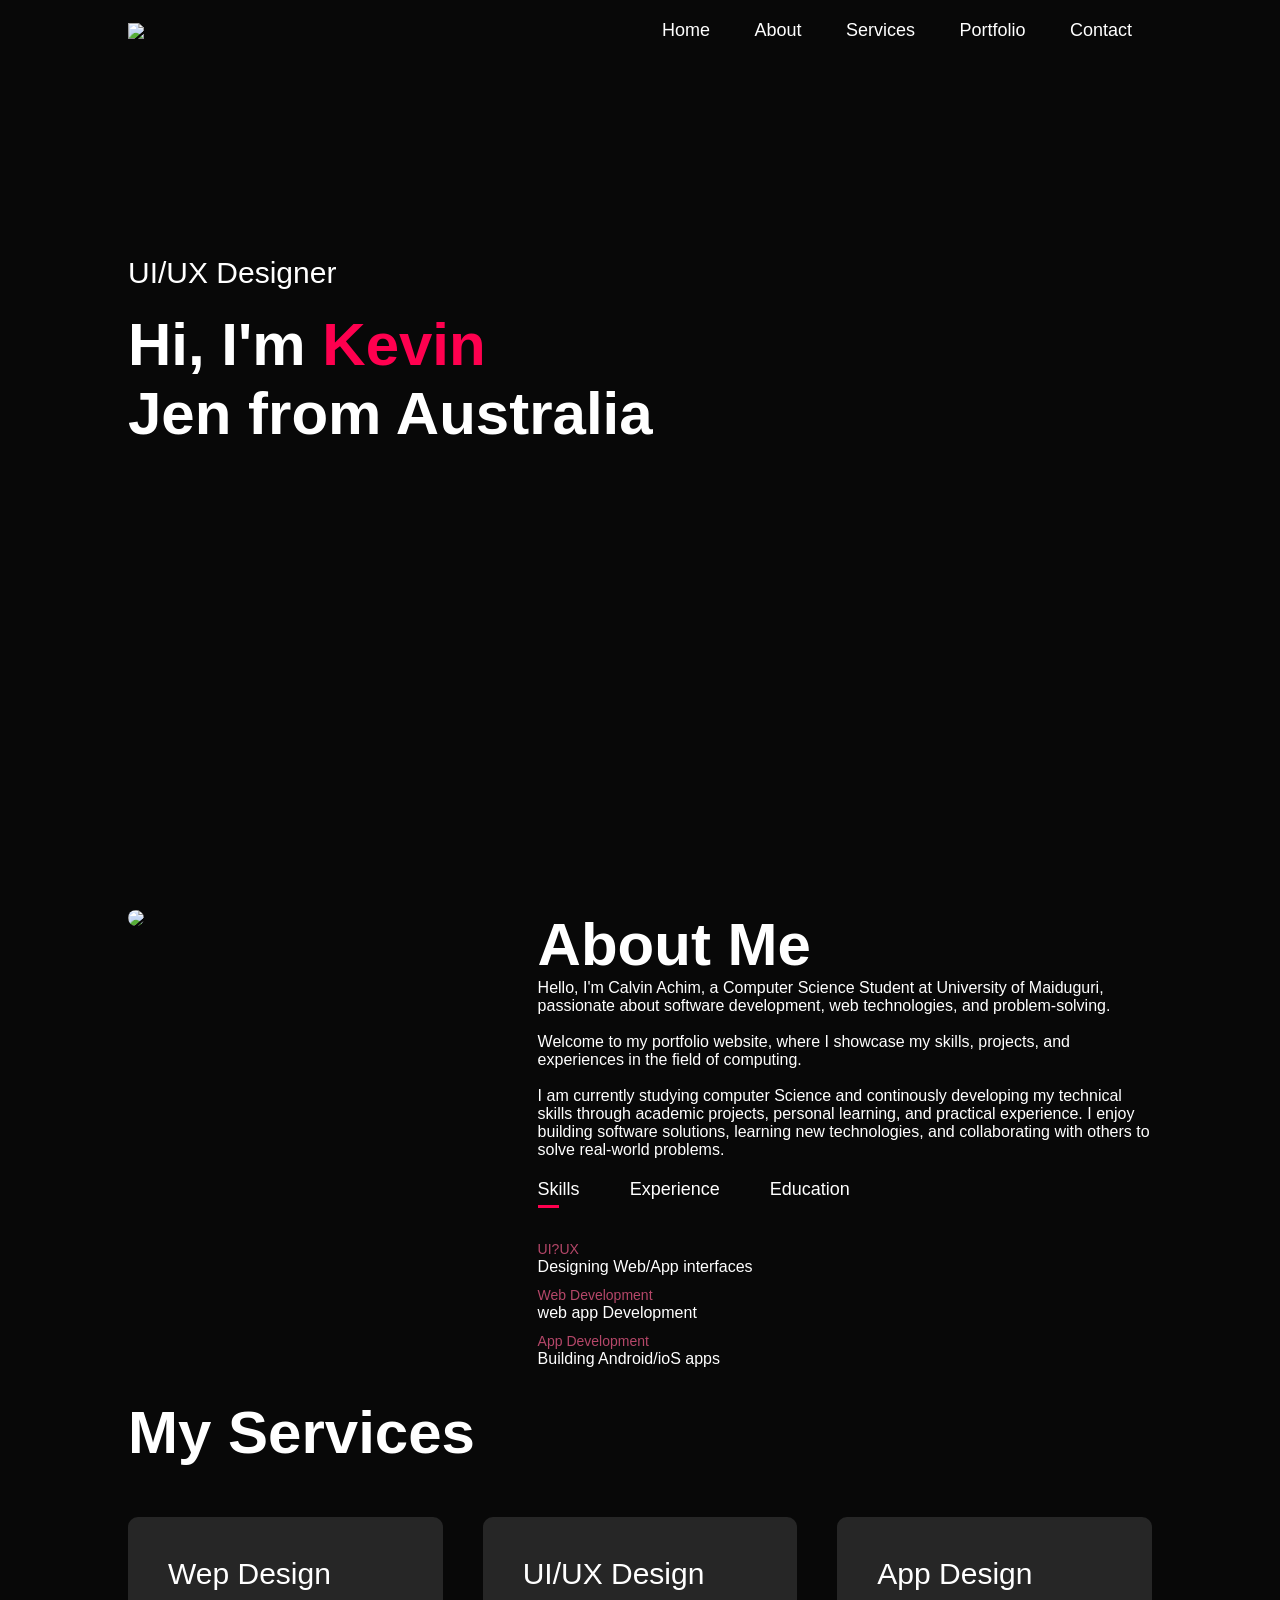
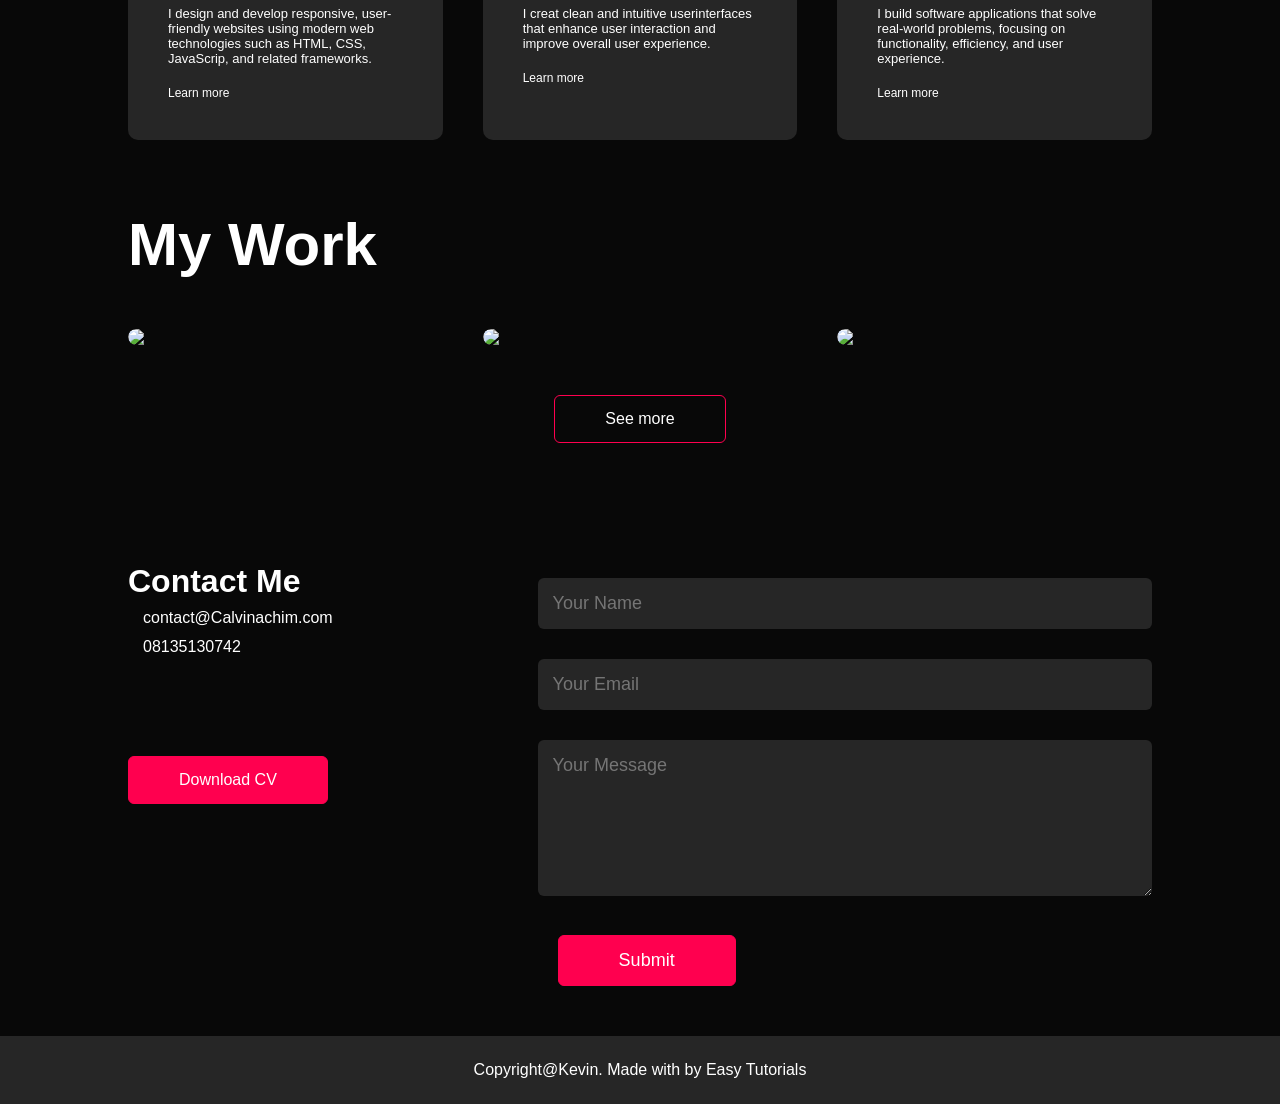
==== index.html @ 6ddb41e7 "added files" ====
<!DOCTYPE html>
<html lang="en">

<head>
    <meta charset="UTF-8">
    <meta name="viewport" content="width=device-width, initial-scale=1.0">
    <title>Personal portfolio Website - Easy Tutorials</title>
    <link rel="stylesheet" href="style.css">
    <script src="https://kit.fontawesome.com/3b13f17ee8.js" crossorigin="anonymous"></script>
</head>

<body>
    <div id="header">
        <div class="container">
            <nav>
                <img src="image/logo.png" class="logo">
                <ul id="sidemenu">
                    <li><a href="#header">Home</a></li>
                    <li><a href="#about">About</a></li>
                    <li><a href="#services">Services</a></li>
                    <li><a href="#portfolio">Portfolio</a></li>
                    <li><a href="#contact">Contact</a></li>
                    <i class="fa-solid fa-folder-xmark"></i>
                </ul>
                <i class="fas fa-bars" onclick="openmenu()"></i>
            </nav>
            <div class="header-text">
                <p>UI/UX Designer</p>
                <h1>Hi, I'm <span>Kevin</span><br>Jen from Australia</h1>
            </div>
        </div>

    </div>

    <!-- -------------about---------- -->
    <div class="about">
        <div class="container">
            <div class="row">
                <div class="about-col-1">
                    <img src="image/user.png">
                </div>
                <div class="about-col-2">
                    <h1 class="subtitle">About Me</h1>
                    <p>Hello, I'm Calvin Achim, a Computer Science Student at University of Maiduguri, passionate about software development, web technologies, and problem-solving. <br><br>Welcome to my portfolio website, where I showcase my skills, projects,
                        and experiences in the field of computing. <br><br> I am currently studying computer Science and continously developing my technical skills through academic projects, personal learning, and practical experience. I enjoy building
                        software solutions, learning new technologies, and collaborating with others to solve real-world problems.
                    </p>

                    <div class="tab-titles">
                        <p class="tab-links active-link" onclick="opentab('skills')">Skills</p>
                        <p class="tab-links" onclick="opentab('experience')">Experience</p>
                        <p class="tab-links" onclick="opentab('education')">Education</p>
                    </div>
                    <div class="tab-contents active-tab" id="skills">
                        <ul>
                            <li><span>UI?UX</span><br>Designing Web/App interfaces</li>
                            <li><span>Web Development</span><br>web app Development</li>
                            <li><span>App Development</span><br>Building Android/ioS apps</li>
                        </ul>
                    </div>

                    <div class="tab-contents" id="experience">
                        <ul>
                            <li><span>2021</span><br>UI/UX Design Training at ET Institute</li>
                            <li><span>2019</span><br>Team lead at starApp LLC.</li>
                            <li><span>2017</span><br>UI/UX Design Executive at coin Digital Ltd.</li>
                            <li><span>2016</span><br>Intenship at ekart eCommerce.</li>
                        </ul>
                    </div>

                    <div class="tab-contents" id="education">
                        <ul>
                            <li><span>2026</span><br>UI/UX Design Training at ET Institute</li>
                            <li><span>2026</span><br>MBA from MIT Bangalore.</li>
                            <li><span>2014</span><br>BBA from ISM Bangalore</li>
                        </ul>
                    </div>
                </div>

            </div>
        </div>
    </div>

    <!-- -------------services---------- -->
    <div id="services">
        <div class="container">
            <h1 class="subtitle">My Services</h1>
            <div class="services-list">
                <div>
                    <i class="fa-solid fa-code"></i>
                    <h2>Wep Design</h2>
                    <p>I design and develop responsive, user-friendly websites using modern web technologies such as HTML, CSS, JavaScrip, and related frameworks.</p>
                    <a href="#">Learn more</a>
                </div>
                <div>
                    <i class="fas fa-crop-alt"></i>
                    <h2>UI/UX Design</h2>
                    <p>I creat clean and intuitive userinterfaces that enhance user interaction and improve overall user experience.</p>
                    <a href="#">Learn more</a>
                </div>
                <div>
                    <i class="fa-brands fa-app-store"></i>
                    <h2>App Design</h2>
                    <p>I build software applications that solve real-world problems, focusing on functionality, efficiency, and user experience.</p>
                    <a href="#">Learn more</a>
                </div>
            </div>
        </div>
    </div>
    <!-- -------------porfolio---------- -->
    <div id="portfolio">
        <div class="container">
            <h1 class="subtitle">My Work</h1>
            <div class="work-list">
                <div class="work">
                    <img src="image/work-1.png">
                    <div class="layer">
                        <h3>Social Media App</h3>
                        <p>The app connect you to the talented people around the world. download it from play store.
                        </p>
                        <a href="#"><i class="fas fa-external-link-alt"></i></a>
                    </div>
                </div>
                <div class="work">
                    <img src="image/work-2.png">
                    <div class="layer">
                        <h3>Music App</h3>
                        <p>The app connect you to the talented people around the world. download it from play store.
                        </p>
                        <a href="#"><i class="fas fa-external-link-alt"></i></a>
                    </div>
                </div>
                <div class="work">
                    <img src="image/work-3.png">
                    <div class="layer">
                        <h3>Online shopping App</h3>
                        <p>The app connect you to the talented people around the world. download it from play store.
                        </p>
                        <a href="#"><i class="fas fa-external-link-alt"></i></a>
                    </div>
                </div>
            </div>
            <a href="#" class="btn">See more</a>
        </div>
    </div>
    <!-- ------------contact------------ -->
    <div id="contact">
        <div class="container">
            <div class="row">
                <div class="contact-left">
                    <h1 class="sub-title">Contact Me</h1>
                    <p><i class="fas fa-paper-plane"></i>contact@Calvinachim.com</p>
                    <p><i class="fas fa-phone-square-alt"></i>08135130742</p>
                    <div class="social-icons">
                        <a href="https://facebook.com/"><i class="fab fa-facebook"></i></a>
                        <a href=""><i class="fab fa-twitter-square"></i></a>
                        <a href=""><i class="fab fa-instagram"></i></a>
                        <a href=""><i class="fab fa-linkedin"></i></a>
                    </div>
                    <a href="image/my-cv.pdf" download class="btn btn2">Download CV</a>
                </div>
                <div class="contact-right">
                    <form>
                        <input type="text" name="Name" placeholder="Your Name" required>
                        <input type="email" name="Email" placeholder="Your Email" required>
                        <textarea name="Message" rows="6" placeholder="Your Message"></textarea>
                        <button type="submit" class="btn btn2">Submit</button>
                    </form>
                </div>
            </div>
        </div>
        <div class="copyright">
            <p>Copyright@Kevin. Made with <i class="fas fa-heart"></i> by Easy Tutorials</p>
        </div>
    </div>
    <script>
        var tablinks = document.getElementsByClassName("tab-links");
        var tabcontents = document.getElementsByClassName("tab-contents");

        function opentab(tabname) {
            for (tablink of tablinks) {
                tablink.classList.remove("active-link");
            }
            for (tabcontent of tabcontents) {
                tabcontent.classList.remove("active-tab");
            }
            event.currentTarget.classList.add("active-link");
            document.getElementById(tabname).classList.add("active-tab");
        }
    </script>

    <script>
        var sidemenu = document.getElementById("sidemenu");

        function openmenu() {
            sidemenu.style.right = "0";
        }

        function closemenu() {
            sidemenu.style.right = "-200px";
        }
    </script>

</body>

</html>
---- style.css ----
* {
    margin: 0;
    padding: 0;
    font-family: 'Poppins', sans-serif;
    box-sizing: border-box;
}

html {
    scroll-behavior: smooth;
}

body {
    background: #080808;
    color: #fff;
}

#header {
    width: 100%;
    height: 100vh;
    background-image: url(image/background11.png);
    background-size: cover;
    background-position: center;
}

.container {
    padding: 10px 10%;
}

nav {
    display: flex;
    align-items: center;
    justify-content: space-between;
    flex-wrap: wrap;
}

.logo {
    width: 140px;
}

nav ul li {
    display: inline-block;
    list-style: none;
    margin: 10px 20px;
}

nav ul li a {
    color: #fff;
    text-decoration: none;
    font-size: 18px;
    position: relative;
}

nav ul li a::after {
    content: '';
    width: 0%;
    height: 3px;
    background: #ff004f;
    position: absolute;
    left: 0;
    bottom: -6px;
    transition: 0.5s;
}

nav ul li a:hover::after {
    width: 100%;
}

.header-text {
    margin-top: 20%;
    font-size: 30px;
}

.header-text h1 {
    font-size: 60px;
    margin-top: 20px;
}

.header-text h1 span {
    color: #ff004f;
}


/* --------------about----------------- */

#about {
    padding: 80% 0;
    color: #ababab;
}

.row {
    display: flex;
    justify-content: space-between;
    flex-wrap: wrap;
}

.about-col-1 {
    flex-basis: 35%;
}

.about-col-1 img {
    width: 100%;
    border-radius: 15px;
}

.about-col-2 {
    flex-basis: 60%;
}

.subtitle {
    font-size: 60px;
    font-weight: 600;
    color: #fff;
}

.tab-titles {
    display: flex;
    margin: 20px 0 40px;
}

.tab-links {
    margin-right: 50px;
    font-size: 18px;
    font-weight: 500;
    cursor: pointer;
    position: relative;
}

.tab-links::after {
    content: '';
    width: 0;
    height: 3px;
    background: #ff004f;
    position: absolute;
    left: 0;
    bottom: -8px;
    transition: 0.5s;
}

.tab-links.active-link::after {
    width: 50%;
}

.tab-contents ul li {
    list-style: none;
    margin: 10px 0;
}

.tab-contents ul li span {
    color: #b54769;
    font-size: 14px;
}

.tab-contents {
    display: none;
}

.tab-contents.active-tab {
    display: block;
}


/* -----------------services---------------- */

#services {
    padding: 30ppx 0;
}

.services-list {
    display: grid;
    grid-template-columns: repeat(auto-fit, minmax(250px, 1fr));
    grid-gap: 40px;
    margin-top: 50px;
}

.services-list div {
    background: #262626;
    padding: 40px;
    font-size: 13px;
    font-weight: 300;
    border-radius: 10px;
    transition: background 0.5s, transform 0.5s;
}

.services-list div i {
    font-size: 50px;
    margin-bottom: 30px;
}

.services-list div h2 {
    font-size: 30px;
    font-weight: 500;
    margin-bottom: 15px;
}

.services-list div a {
    text-decoration: none;
    color: #fff;
    font-size: 12px;
    margin-top: 20px;
    display: inline-block;
}

.services-list div:hover {
    background: #ff004f;
    transform: translateY(-10px);
}


/* ---------------portfolio------------- */

#portfolio {
    padding: 50px 0;
}

.work-list {
    display: grid;
    grid-template-columns: repeat(auto-fit, minmax(250px, 1fr));
    grid-gap: 40px;
    margin-top: 50px;
}

.work {
    border-radius: 10px;
    position: relative;
    overflow: hidden;
}

.work img {
    width: 100%;
    border-radius: 10px;
    display: block;
    transition: transform 0.5s;
}

.layer {
    width: 100%;
    height: 0%;
    background: linear-gradient(rgba(0, 0, 0, 0.6), #ff004f);
    border-radius: 10px;
    position: absolute;
    left: 0;
    bottom: 0;
    overflow: hidden;
    display: flex;
    align-items: center;
    justify-content: center;
    flex-direction: column;
    padding: 0 40px;
    text-align: center;
    font-size: 14px;
    transition: height 0.5s;
}

.layer h3 {
    font-weight: 500;
    margin-bottom: 20px;
}

.layer a {
    margin-top: 20px;
    color: #ff004f;
    text-decoration: none;
    font-size: 18px;
    line-height: 60px;
    background: #fff;
    width: 60px;
    height: 60px;
    border-radius: 50%;
    text-align: center;
}

.work:hover img {
    transform: scale(1.1);
}

.work:hover .layer {
    height: 100%;
}

.btn {
    display: block;
    margin: 50px auto;
    width: fit-content;
    border: 1px solid #ff004f;
    padding: 14px 50px;
    border-radius: 6px;
    text-decoration: none;
    color: #fff;
    transition: backgroung 0.5s;
}

.btn:hover {
    background: #ff004f;
}


/* ----------------contact----------------- */

.contact-left {
    flex-basis: 35%;
}

.contact-right {
    flex-basis: 60%;
}

.contact-left p i {
    color: #ff004f;
    margin-right: 15px;
    font-size: 25px;
}

.social-icons {
    margin-top: 30px;
}

.social-icons a {
    text-decoration: none;
    font-size: 30px;
    margin-right: 15px;
    color: #ababab;
    display: inline-block;
    transition: transform 0.5s;
}

.social-icons a:hover {
    color: #ff004f;
    transform: translateY(-5px);
}

.btn.btn2 {
    display: inline-block;
    background: #ff004f;
}

.contact-right form {
    width: 100%;
}

form input,
form textarea {
    width: 100%;
    border: 0;
    outline: none;
    background: #262626;
    padding: 15px;
    margin: 15px 0;
    color: #fff;
    font-size: 18px;
    border-radius: 6px;
}

form .btn2 {
    padding: 14px 60px;
    font-size: 18px;
    margin: 20px;
    cursor: pointer;
}

.copyright {
    width: 100%;
    text-align: center;
    padding: 25px 0;
    background: #262626;
    font-weight: 300;
    margin-top: 20px;
}

.copyright i {
    color: #ff004f;
}


/* ------------------css for small screens------------------ */

nav .fas {
    display: none;
}

@media only screen and (max-width: 600px) {
    #headerr {
        background-image: url(image/phone-background.png);
    }
    .header-text {
        margin-top: 100;
        font-size: 16px;
    }
    .header-text h1 {
        font-size: 30px;
    }
    nav .fas {
        display: block;
        font-size: 25px;
    }
    nav ul {
        background: #ff004f;
        position: fixed;
        top: 0;
        right: 0px;
        width: 200px;
        height: 100vh;
        padding-top: 50px;
        z-index: 2;
        transition: right 0.5s;
    }
    nav ul li {
        display: block;
        margin: 20px;
    }
    nav ul .fas {
        position: absolute;
        top: 25px;
        left: 25px;
        cursor: pointer;
    }
    .sub-title {
        font-size: 40px;
    }
    .about-col-1,
    .about-col-2 {
        flex-basis: 100%;
    }
    .about-col-1 {
        margin-bottom: 30px;
    }
    .about-col-2 {
        font-size: 14px;
    }
    .tab-links {
        font-size: 16px;
        margin-right: 20px;
    }
    .contact-left,
    .contact-right {
        flex-basis: 100%;
    }
    .copyright {
        font-size: 14px;
    }
}
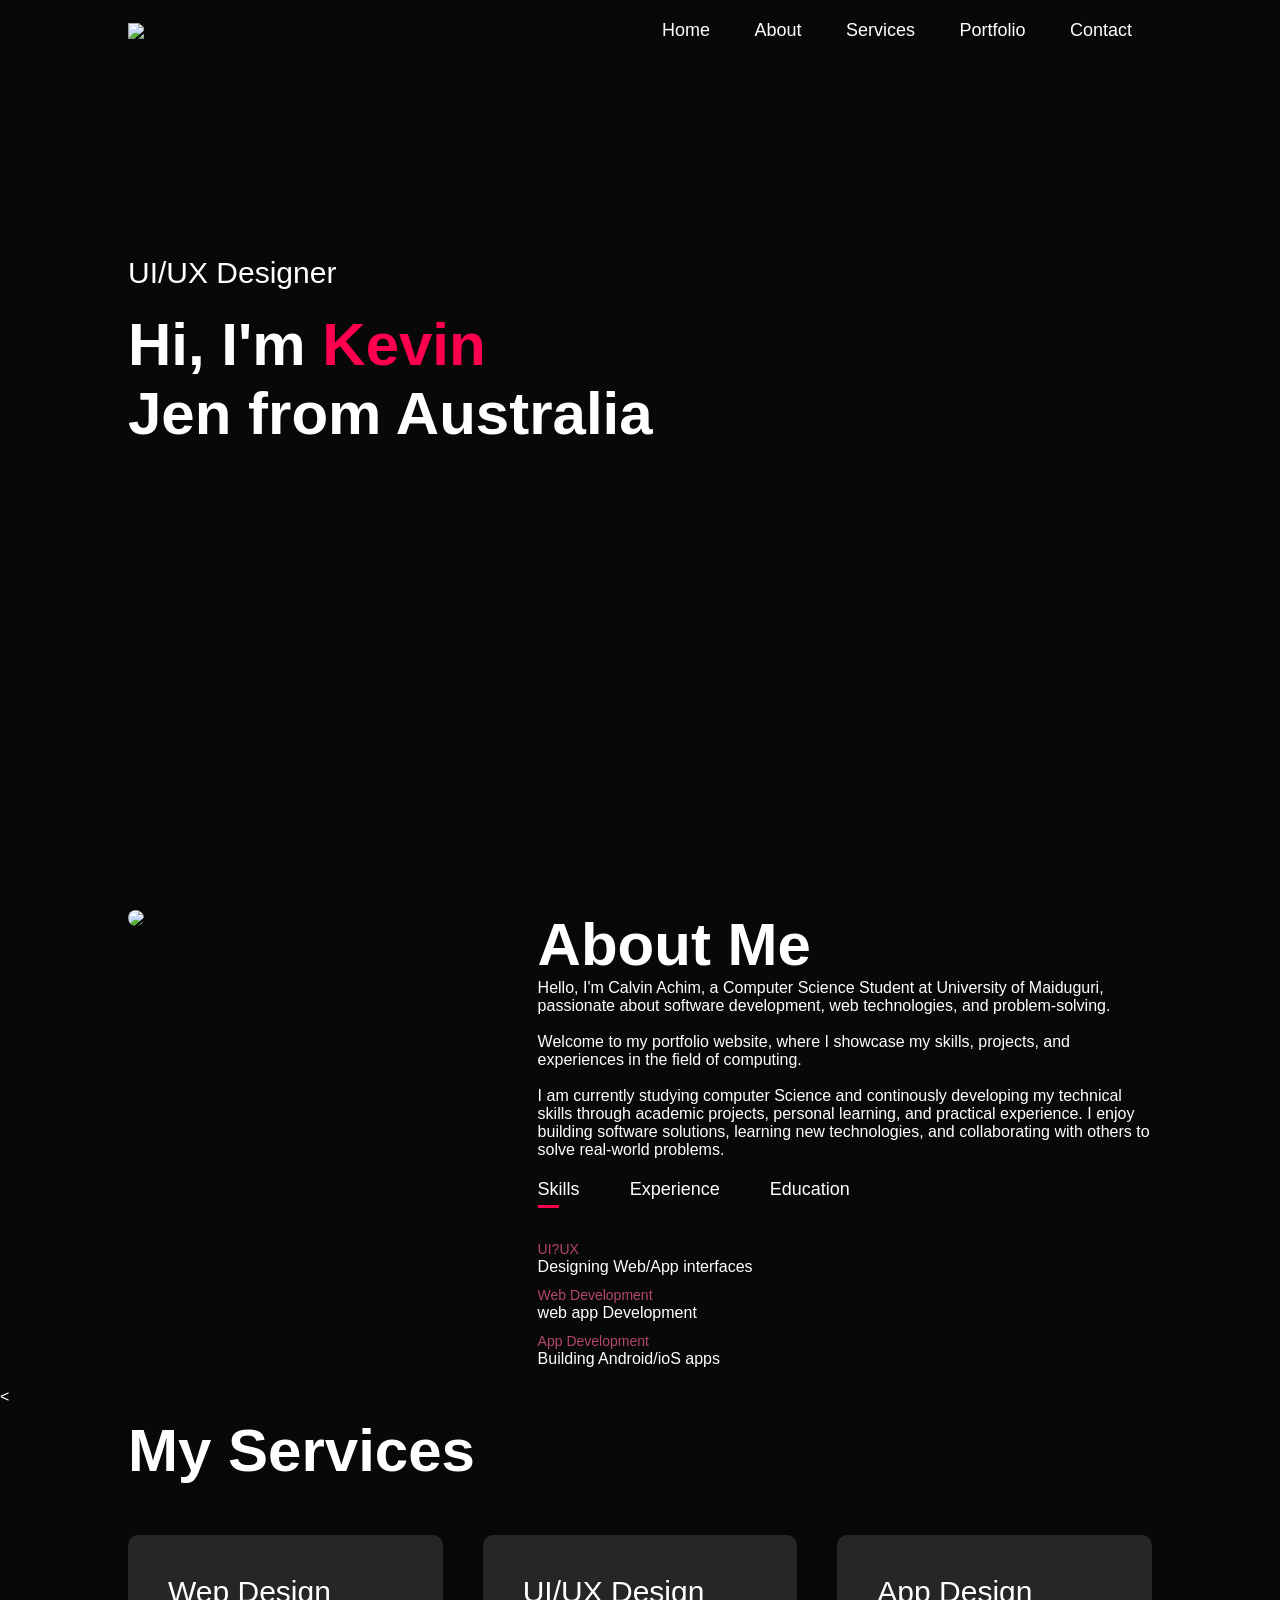
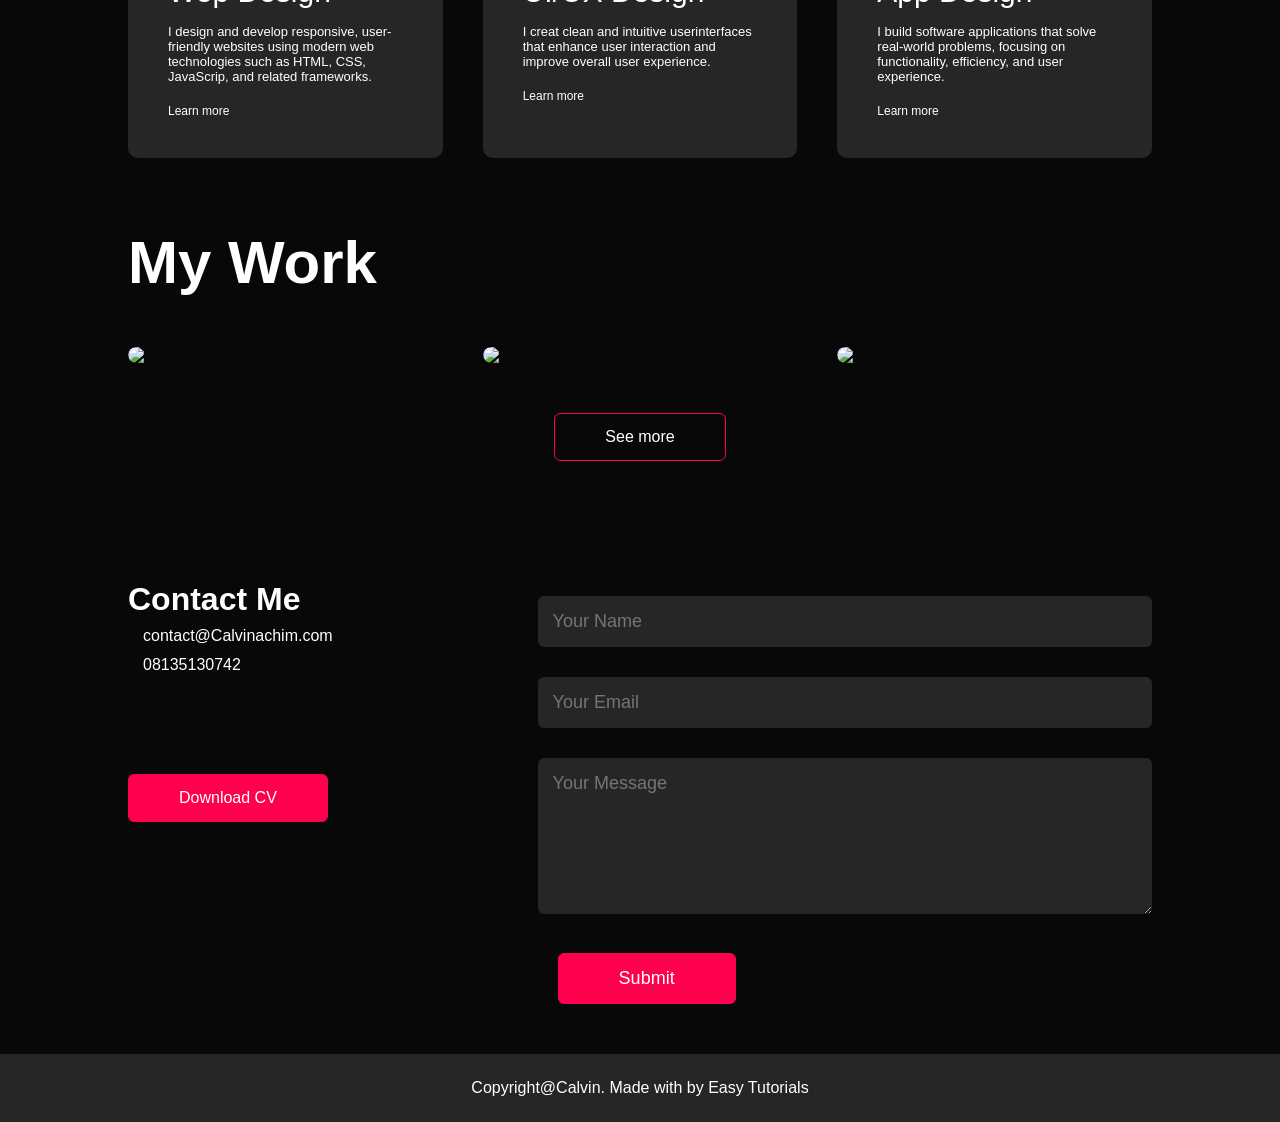
==== commit f71188fa: "added files" ====
--- a/index.html
+++ b/index.html
@@ -4,7 +4,9 @@
 <head>
     <meta charset="UTF-8">
     <meta name="viewport" content="width=device-width, initial-scale=1.0">
-    <title>Personal portfolio Website - Easy Tutorials</title>
+    <title>Tutorial Portfolio site</title>
+    <link rel="icon" href="image/logo.png">
+
     <link rel="stylesheet" href="style.css">
     <script src="https://kit.fontawesome.com/3b13f17ee8.js" crossorigin="anonymous"></script>
 </head>
@@ -32,7 +34,8 @@
 
     </div>
 
-    <!-- -------------about---------- -->
+    <!--------- About --------->
+
     <div class="about">
         <div class="container">
             <div class="row">
@@ -81,8 +84,9 @@
         </div>
     </div>
 
-    <!-- -------------services---------- -->
-    <div id="services">
+    <!--------- Services --------->
+
+    <<div id="services">
         <div class="container">
             <h1 class="subtitle">My Services</h1>
             <div class="services-list">
@@ -106,100 +110,100 @@
                 </div>
             </div>
         </div>
-    </div>
-    <!-- -------------porfolio---------- -->
-    <div id="portfolio">
-        <div class="container">
-            <h1 class="subtitle">My Work</h1>
-            <div class="work-list">
-                <div class="work">
-                    <img src="image/work-1.png">
-                    <div class="layer">
-                        <h3>Social Media App</h3>
-                        <p>The app connect you to the talented people around the world. download it from play store.
-                        </p>
-                        <a href="#"><i class="fas fa-external-link-alt"></i></a>
-                    </div>
-                </div>
-                <div class="work">
-                    <img src="image/work-2.png">
-                    <div class="layer">
-                        <h3>Music App</h3>
-                        <p>The app connect you to the talented people around the world. download it from play store.
-                        </p>
-                        <a href="#"><i class="fas fa-external-link-alt"></i></a>
-                    </div>
-                </div>
-                <div class="work">
-                    <img src="image/work-3.png">
-                    <div class="layer">
-                        <h3>Online shopping App</h3>
-                        <p>The app connect you to the talented people around the world. download it from play store.
-                        </p>
-                        <a href="#"><i class="fas fa-external-link-alt"></i></a>
-                    </div>
-                </div>
-            </div>
-            <a href="#" class="btn">See more</a>
-        </div>
-    </div>
-    <!-- ------------contact------------ -->
-    <div id="contact">
-        <div class="container">
-            <div class="row">
-                <div class="contact-left">
-                    <h1 class="sub-title">Contact Me</h1>
-                    <p><i class="fas fa-paper-plane"></i>contact@Calvinachim.com</p>
-                    <p><i class="fas fa-phone-square-alt"></i>08135130742</p>
-                    <div class="social-icons">
-                        <a href="https://facebook.com/"><i class="fab fa-facebook"></i></a>
-                        <a href=""><i class="fab fa-twitter-square"></i></a>
-                        <a href=""><i class="fab fa-instagram"></i></a>
-                        <a href=""><i class="fab fa-linkedin"></i></a>
-                    </div>
-                    <a href="image/my-cv.pdf" download class="btn btn2">Download CV</a>
-                </div>
-                <div class="contact-right">
-                    <form>
-                        <input type="text" name="Name" placeholder="Your Name" required>
-                        <input type="email" name="Email" placeholder="Your Email" required>
-                        <textarea name="Message" rows="6" placeholder="Your Message"></textarea>
-                        <button type="submit" class="btn btn2">Submit</button>
-                    </form>
-                </div>
-            </div>
-        </div>
-        <div class="copyright">
-            <p>Copyright@Kevin. Made with <i class="fas fa-heart"></i> by Easy Tutorials</p>
-        </div>
-    </div>
-    <script>
-        var tablinks = document.getElementsByClassName("tab-links");
-        var tabcontents = document.getElementsByClassName("tab-contents");
-
-        function opentab(tabname) {
-            for (tablink of tablinks) {
-                tablink.classList.remove("active-link");
+        </div>
+        <!--------- Portfolio --------->
+        <div id="portfolio">
+            <div class="container">
+                <h1 class="subtitle">My Work</h1>
+                <div class="work-list">
+                    <div class="work">
+                        <img src="image/work-1.png">
+                        <div class="layer">
+                            <h3>Social Media App</h3>
+                            <p>The app connect you to the talented people around the world. download it from play store.
+                            </p>
+                            <a href="#"><i class="fas fa-external-link-alt"></i></a>
+                        </div>
+                    </div>
+                    <div class="work">
+                        <img src="image/work-2.png">
+                        <div class="layer">
+                            <h3>Music App</h3>
+                            <p>The app connect you to the talented people around the world. download it from play store.
+                            </p>
+                            <a href="#"><i class="fas fa-external-link-alt"></i></a>
+                        </div>
+                    </div>
+                    <div class="work">
+                        <img src="image/work-3.png">
+                        <div class="layer">
+                            <h3>Online shopping App</h3>
+                            <p>The app connect you to the talented people around the world. download it from play store.
+                            </p>
+                            <a href="#"><i class="fas fa-external-link-alt"></i></a>
+                        </div>
+                    </div>
+                </div>
+                <a href="#" class="btn">See more</a>
+            </div>
+        </div>
+        <!-- ------------contact------------ -->
+        <div id="contact">
+            <div class="container">
+                <div class="row">
+                    <div class="contact-left">
+                        <h1 class="sub-title">Contact Me</h1>
+                        <p><i class="fas fa-paper-plane"></i>contact@Calvinachim.com</p>
+                        <p><i class="fas fa-phone-square-alt"></i>08135130742</p>
+                        <div class="social-icons">
+                            <a href="https://facebook.com/"><i class="fab fa-facebook"></i></a>
+                            <a href=""><i class="fab fa-twitter-square"></i></a>
+                            <a href=""><i class="fab fa-instagram"></i></a>
+                            <a href=""><i class="fab fa-linkedin"></i></a>
+                        </div>
+                        <a href="image/my-cv.pdf" download class="btn btn2">Download CV</a>
+                    </div>
+                    <div class="contact-right">
+                        <form>
+                            <input type="text" name="Name" placeholder="Your Name" required>
+                            <input type="email" name="Email" placeholder="Your Email" required>
+                            <textarea name="Message" rows="6" placeholder="Your Message"></textarea>
+                            <button type="submit" class="btn btn2">Submit</button>
+                        </form>
+                    </div>
+                </div>
+            </div>
+            <div class="copyright">
+                <p>Copyright@Calvin. Made with <i class="fas fa-heart"></i> by Easy Tutorials</p>
+            </div>
+        </div>
+        <script>
+            var tablinks = document.getElementsByClassName("tab-links");
+            var tabcontents = document.getElementsByClassName("tab-contents");
+
+            function opentab(tabname) {
+                for (tablink of tablinks) {
+                    tablink.classList.remove("active-link");
+                }
+                for (tabcontent of tabcontents) {
+                    tabcontent.classList.remove("active-tab");
+                }
+                event.currentTarget.classList.add("active-link");
+                document.getElementById(tabname).classList.add("active-tab");
             }
-            for (tabcontent of tabcontents) {
-                tabcontent.classList.remove("active-tab");
+        </script>
+
+        <script>
+            var sidemenu = document.getElementById("sidemenu");
+
+            function openmenu() {
+                sidemenu.style.right = "0";
             }
-            event.currentTarget.classList.add("active-link");
-            document.getElementById(tabname).classList.add("active-tab");
-        }
-    </script>
-
-    <script>
-        var sidemenu = document.getElementById("sidemenu");
-
-        function openmenu() {
-            sidemenu.style.right = "0";
-        }
-
-        function closemenu() {
-            sidemenu.style.right = "-200px";
-        }
-    </script>
+
+            function closemenu() {
+                sidemenu.style.right = "-200px";
+            }
+        </script>
 
 </body>
 
--- a/style.css
+++ b/style.css
@@ -17,7 +17,7 @@
 #header {
     width: 100%;
     height: 100vh;
-    background-image: url(image/background11.png);
+    background-image: url(image/background.png);
     background-size: cover;
     background-position: center;
 }
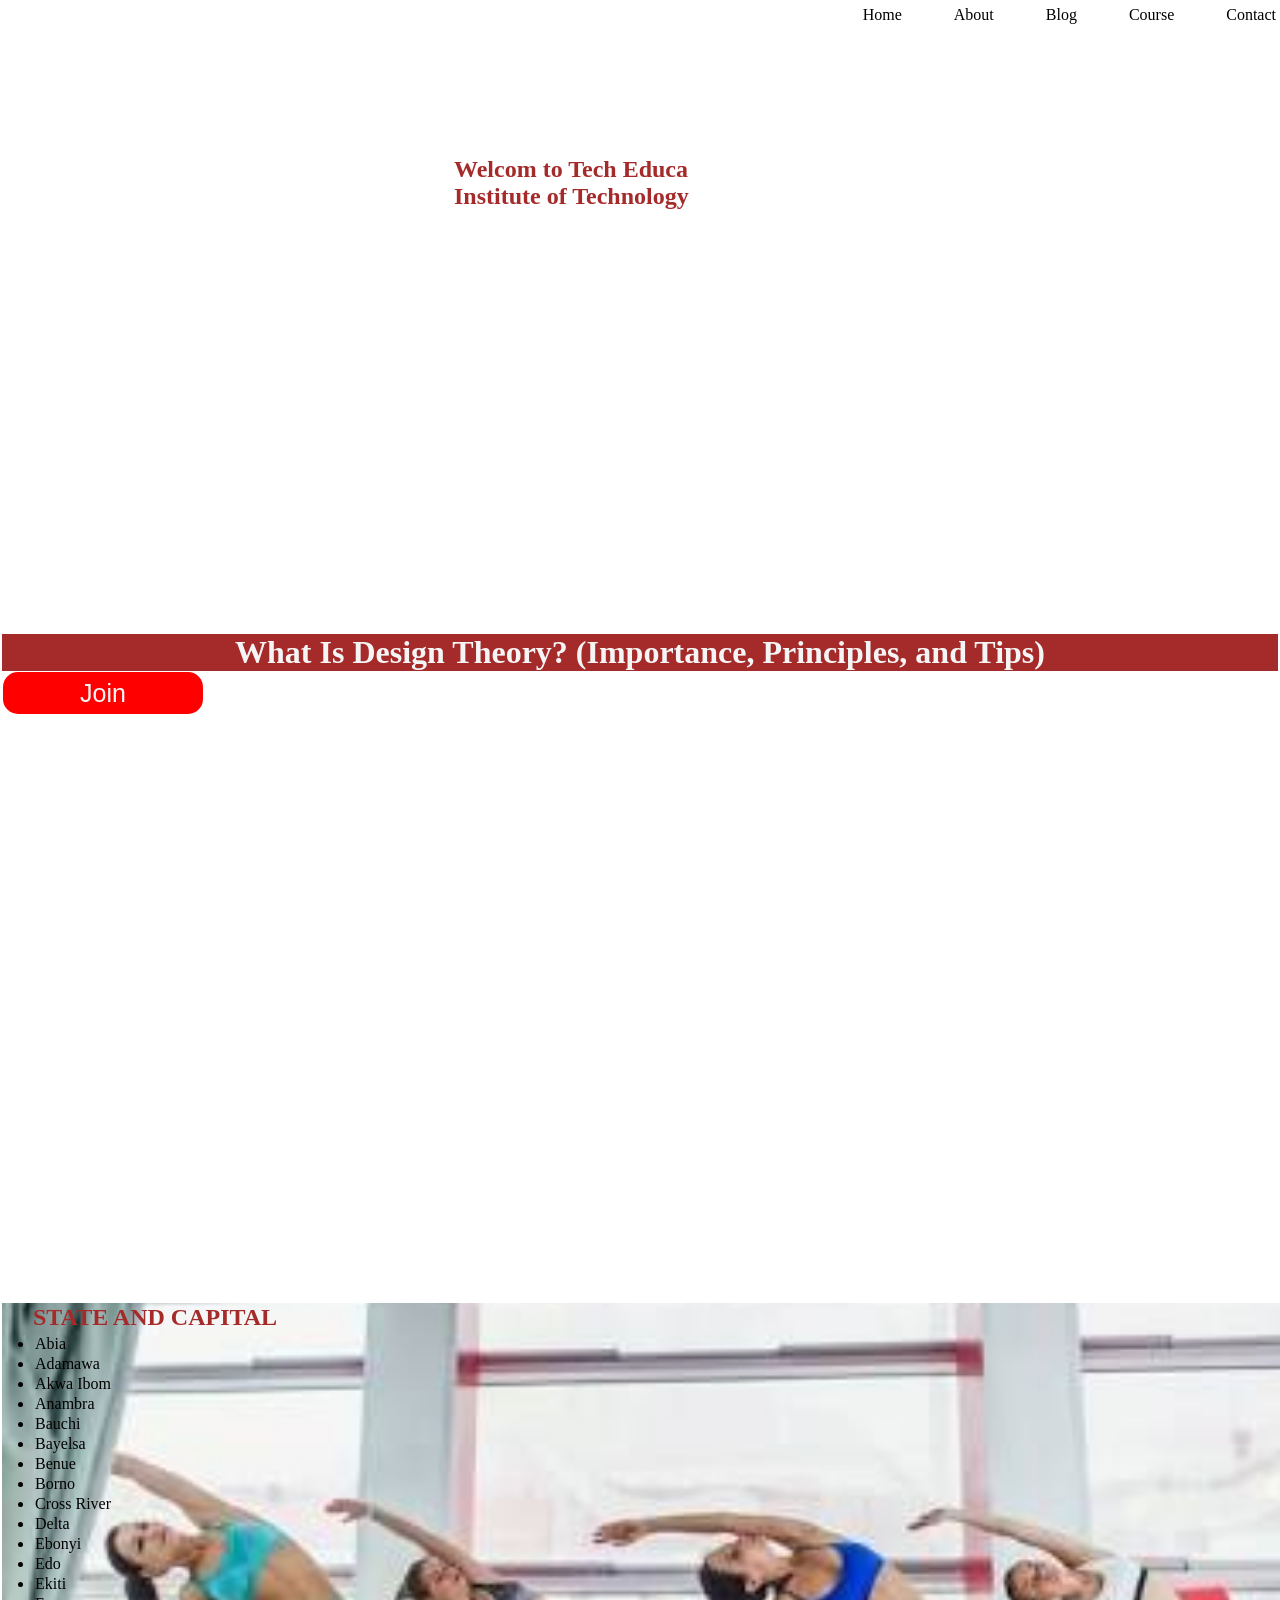
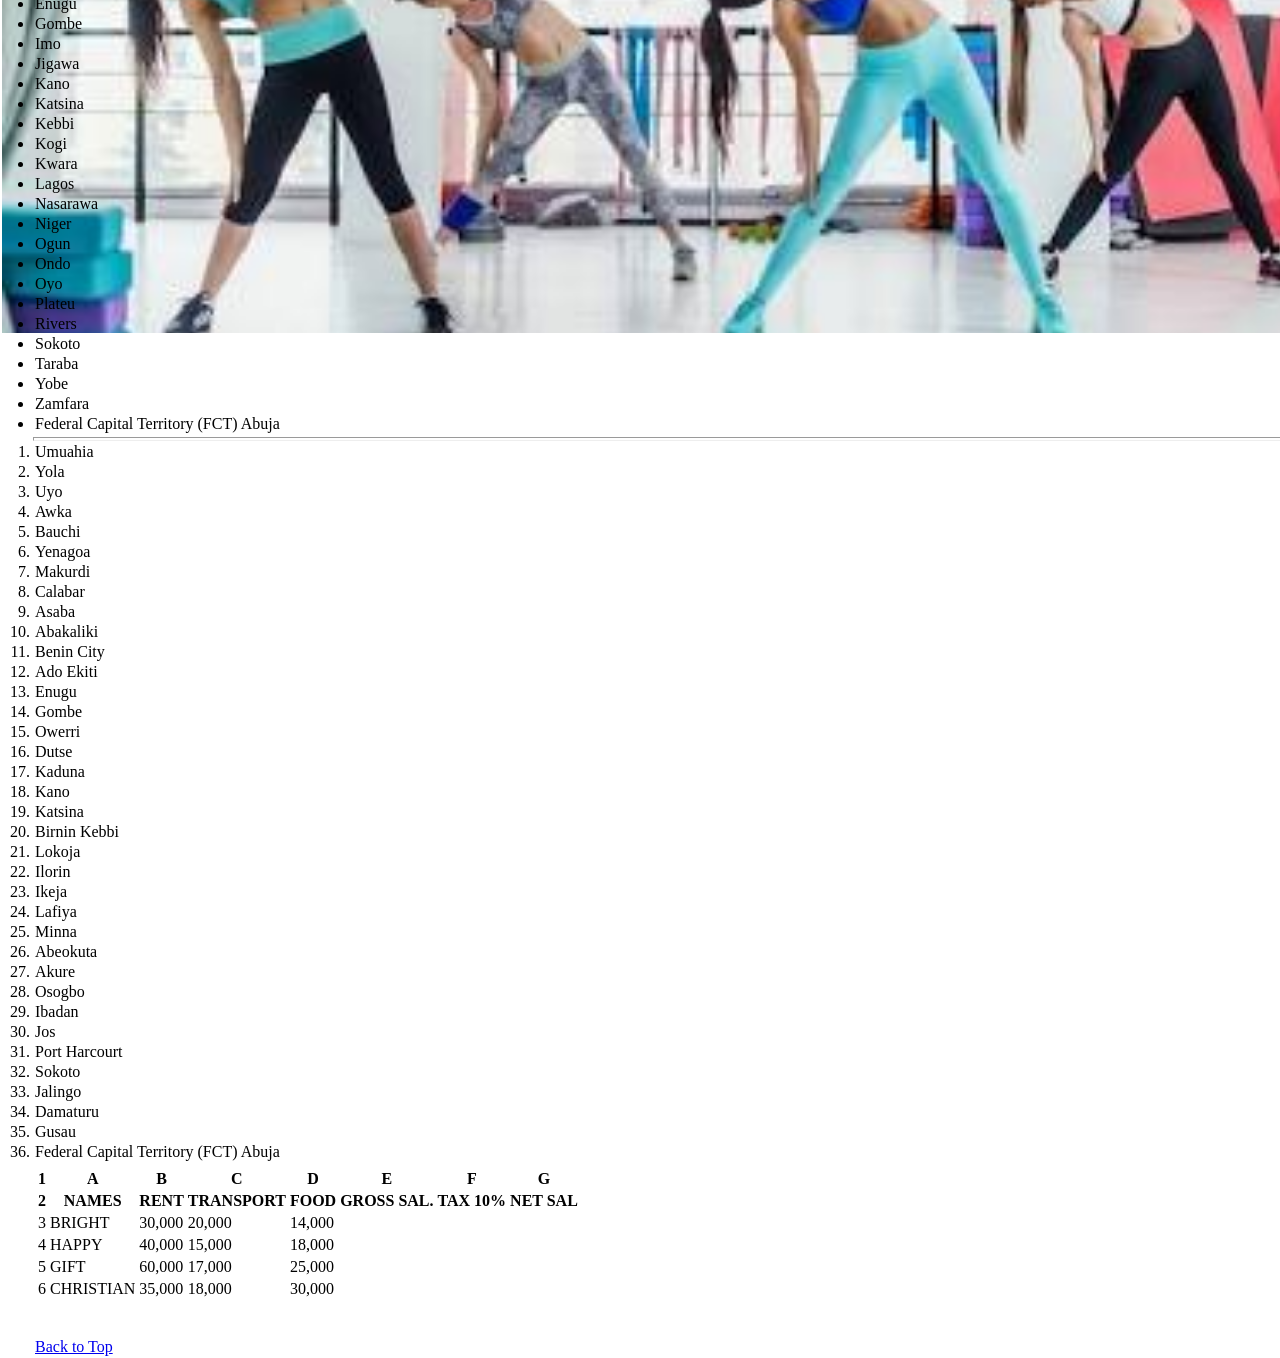
==== commit 8c42fe3c: "added files" ====
--- a/index.html
+++ b/index.html
@@ -4,206 +4,242 @@
 <head>
     <meta charset="UTF-8">
     <meta name="viewport" content="width=device-width, initial-scale=1.0">
-    <title>Tutorial Portfolio site</title>
-    <link rel="icon" href="image/logo.png">
-
-    <link rel="stylesheet" href="style.css">
-    <script src="https://kit.fontawesome.com/3b13f17ee8.js" crossorigin="anonymous"></script>
+    <link rel="icon" href="logo.png">
+
+    <link rel="stylesheet" href="styles.css">
+
+    <title>Unimaid</title>
+
 </head>
 
 <body>
-    <div id="header">
-        <div class="container">
-            <nav>
-                <img src="image/logo.png" class="logo">
-                <ul id="sidemenu">
-                    <li><a href="#header">Home</a></li>
-                    <li><a href="#about">About</a></li>
-                    <li><a href="#services">Services</a></li>
-                    <li><a href="#portfolio">Portfolio</a></li>
-                    <li><a href="#contact">Contact</a></li>
-                    <i class="fa-solid fa-folder-xmark"></i>
-                </ul>
-                <i class="fas fa-bars" onclick="openmenu()"></i>
-            </nav>
-            <div class="header-text">
-                <p>UI/UX Designer</p>
-                <h1>Hi, I'm <span>Kevin</span><br>Jen from Australia</h1>
+    <section id="section-one">
+        <nav>
+            <ul style="list-style: none; display: flex; float: right; gap: 50px;">
+                <li>Home</li>
+                <li>About</li>
+                <li>Blog</li>
+                <li>Course</li>
+                <li>Contact</li>
+            </ul>
+        </nav>
+        <h1>Welcom to Tech Educa <br> Institute of Technology</h1>
+    </section>
+
+    <h1 id="section_h1"> What Is Design Theory? (Importance, Principles, and Tips)</h1>
+
+    <section id="section_two">
+        <button type="submit">Join</button>
+        <div>
+
+            <!-- <p>
+                One Major influence on how viewers perceive a product is its design. Design Theory is a collection of principles that professionals use to create effective designs. if you're interested in a career in design or completing a design project, understanding
+                these principles may help you determine which visual elements best represent the purpose of the finished product. In this article, we define theory is, discuss its importance in graphic design, list the different types of design principles,
+                and provide tips to guide your work.
+            </p>
+
+            <h2>What is design theory?</h2>
+
+            <p>
+                Design theory is a research field concerned with the theoretical approaches the help artists understand basic design principles and best practices. Graphic designers often apply these theories when creating images for marketing purposes. Such as marketing
+                campaigns or brand management. it helps artists understand how to effectively convey a message to an audiance through visual cues. This theory may help designers learn how aesthetic principles impact a viewer's interpretation of a design
+                product.
+
+            </p>
+
+            <p>
+                Design theory can help both companies and designers creats visually appealing and practical products. its principles can help creators describe the problem and use design elements to create human-centered solutions.
+
+            </p>
+            <p>
+                Design principles typically help designers understandelements like proportion, colour, scale, texture, grid, line, volume, and space and how they can arrange these elements to achieve balance, rhythm, heirarchy, pattern, emphasis, and unity. it may also
+                help creators convey their message to the audiance clearly and thoughtfully. For example, if you want to demonstrate the importance of climate conservation, you can create a design that shows how animal, plants, humans, and technology
+                interact.
+            </p>
+
+            <hr>
+            <h2>Principles of design theory</h2>
+
+            <p>
+                Individuals may use different principles of design theory when creating a new project. This may help both the designer and company develop products that reflect their true intentions. Each principle can support a project by helping the artist communicate
+                a clear and meaningful message to the audiance. Here are some design principles artists can apply:
+            </p> -->
+
+            <!-- <hr>
+
+            <h3>Alignment</h3>
+
+            <p>
+                Alignment refers of text and graphic design elements on a page to. Create a coherent visual pattern. Graphic designers often use alignment to ensure that their visuals convey the desire message to the viewers. Examples for design alignment may includes
+                the following:
+            </p> -->
+        </div>
+    </section>
+
+    <section id="section_three">
+
+        <h1>STATE AND CAPITAL</h1>
+
+        <div>
+            <ul>
+                <li>Abia</li>
+                <li>Adamawa</li>
+                <li>Akwa Ibom</li>
+                <li>Anambra</li>
+                <li>Bauchi</li>
+                <li>Bayelsa</li>
+                <li>Benue</li>
+                <li>Borno</li>
+                <li>Cross River</li>
+                <li>Delta</li>
+                <li>Ebonyi</li>
+                <li>Edo</li>
+                <li>Ekiti</li>
+                <li>Enugu</li>
+                <li>Gombe</li>
+                <li>Imo</li>
+                <li>Jigawa</li>
+                <li>Kano</li>
+                <li>Katsina</li>
+                <li>Kebbi</li>
+                <li>Kogi</li>
+                <li>Kwara</li>
+                <li>Lagos</li>
+                <li>Nasarawa</li>
+                <li>Niger</li>
+                <li>Ogun</li>
+                <li>Ondo</li>
+                <li>Oyo</li>
+                <li>Plateu</li>
+                <li>Rivers</li>
+                <li>Sokoto</li>
+                <li>Taraba</li>
+                <li>Yobe</li>
+                <li>Zamfara</li>
+                <li>Federal Capital Territory (FCT) Abuja</li>
+            </ul>
+        </div>
+
+        <div id="section five">
+            <hr>
+
+
+            <ol>
+                <li>Umuahia</li>
+                <li>Yola</li>
+                <li>Uyo</li>
+                <li>Awka</li>
+                <li>Bauchi</li>
+                <li>Yenagoa</li>
+                <li>Makurdi</li>
+                <li>Calabar</li>
+                <li>Asaba</li>
+                <li>Abakaliki</li>
+                <li>Benin City</li>
+                <li>Ado Ekiti</li>
+                <li>Enugu</li>
+                <li>Gombe</li>
+                <li>Owerri</li>
+                <li>Dutse</li>
+                <li>Kaduna</li>
+                <li>Kano</li>
+                <li>Katsina</li>
+                <li>Birnin Kebbi</li>
+                <li>Lokoja</li>
+                <li>Ilorin</li>
+                <li>Ikeja</li>
+                <li>Lafiya</li>
+                <li>Minna</li>
+                <li>Abeokuta</li>
+                <li>Akure</li>
+                <li>Osogbo</li>
+                <li>Ibadan</li>
+                <li>Jos</li>
+                <li>Port Harcourt</li>
+                <li>Sokoto</li>
+                <li>Jalingo</li>
+                <li>Damaturu</li>
+                <li>Gusau</li>
+                <li>Federal Capital Territory (FCT) Abuja</li>
+
+            </ol>
+
+        </div>
+
+
+        <section>
+            <div id="section sex">
+                <table>
+                    <tr>
+                        <th>1</th>
+                        <th>A</th>
+                        <th>B</th>
+                        <th>C</th>
+                        <th>D</th>
+                        <th>E</th>
+                        <th>F</th>
+                        <th>G</th>
+                    </tr>
+
+                    <tr>
+                        <th>2</th>
+                        <th>NAMES</th>
+                        <th>RENT</th>
+                        <th>TRANSPORT</th>
+                        <th>FOOD</th>
+                        <th>GROSS SAL.</th>
+                        <th>TAX 10%</th>
+                        <th>NET SAL</th>
+                    </tr>
+
+                    <tr>
+                        <td>3</td>
+                        <td>BRIGHT</td>
+                        <td>30,000</td>
+                        <td>20,000</td>
+                        <td>14,000</td>
+                        <td></td>
+                        <td></td>
+
+                    </tr>
+
+                    <tr>
+                        <td>4</td>
+                        <td>HAPPY</td>
+                        <td>40,000</td>
+                        <td>15,000</td>
+                        <td>18,000</td>
+                        <td></td>
+                        <td></td>
+                    </tr>
+
+                    <tr>
+                        <td>5</td>
+                        <td>GIFT</td>
+                        <td>60,000</td>
+                        <td>17,000</td>
+                        <td>25,000</td>
+                        <td></td>
+                        <td></td>
+                    </tr>
+
+                    <tr>
+                        <td>6</td>
+                        <td>CHRISTIAN</td>
+                        <td>35,000</td>
+                        <td>18,000</td>
+                        <td>30,000</td>
+                        <td></td>
+                        <td></td>
+                    </tr>
+                </table>
+                <br>
+                <br>
+
+                <a href="#top">Back to Top</a>
+                <br>
             </div>
-        </div>
-
-    </div>
-
-    <!--------- About --------->
-
-    <div class="about">
-        <div class="container">
-            <div class="row">
-                <div class="about-col-1">
-                    <img src="image/user.png">
-                </div>
-                <div class="about-col-2">
-                    <h1 class="subtitle">About Me</h1>
-                    <p>Hello, I'm Calvin Achim, a Computer Science Student at University of Maiduguri, passionate about software development, web technologies, and problem-solving. <br><br>Welcome to my portfolio website, where I showcase my skills, projects,
-                        and experiences in the field of computing. <br><br> I am currently studying computer Science and continously developing my technical skills through academic projects, personal learning, and practical experience. I enjoy building
-                        software solutions, learning new technologies, and collaborating with others to solve real-world problems.
-                    </p>
-
-                    <div class="tab-titles">
-                        <p class="tab-links active-link" onclick="opentab('skills')">Skills</p>
-                        <p class="tab-links" onclick="opentab('experience')">Experience</p>
-                        <p class="tab-links" onclick="opentab('education')">Education</p>
-                    </div>
-                    <div class="tab-contents active-tab" id="skills">
-                        <ul>
-                            <li><span>UI?UX</span><br>Designing Web/App interfaces</li>
-                            <li><span>Web Development</span><br>web app Development</li>
-                            <li><span>App Development</span><br>Building Android/ioS apps</li>
-                        </ul>
-                    </div>
-
-                    <div class="tab-contents" id="experience">
-                        <ul>
-                            <li><span>2021</span><br>UI/UX Design Training at ET Institute</li>
-                            <li><span>2019</span><br>Team lead at starApp LLC.</li>
-                            <li><span>2017</span><br>UI/UX Design Executive at coin Digital Ltd.</li>
-                            <li><span>2016</span><br>Intenship at ekart eCommerce.</li>
-                        </ul>
-                    </div>
-
-                    <div class="tab-contents" id="education">
-                        <ul>
-                            <li><span>2026</span><br>UI/UX Design Training at ET Institute</li>
-                            <li><span>2026</span><br>MBA from MIT Bangalore.</li>
-                            <li><span>2014</span><br>BBA from ISM Bangalore</li>
-                        </ul>
-                    </div>
-                </div>
-
-            </div>
-        </div>
-    </div>
-
-    <!--------- Services --------->
-
-    <<div id="services">
-        <div class="container">
-            <h1 class="subtitle">My Services</h1>
-            <div class="services-list">
-                <div>
-                    <i class="fa-solid fa-code"></i>
-                    <h2>Wep Design</h2>
-                    <p>I design and develop responsive, user-friendly websites using modern web technologies such as HTML, CSS, JavaScrip, and related frameworks.</p>
-                    <a href="#">Learn more</a>
-                </div>
-                <div>
-                    <i class="fas fa-crop-alt"></i>
-                    <h2>UI/UX Design</h2>
-                    <p>I creat clean and intuitive userinterfaces that enhance user interaction and improve overall user experience.</p>
-                    <a href="#">Learn more</a>
-                </div>
-                <div>
-                    <i class="fa-brands fa-app-store"></i>
-                    <h2>App Design</h2>
-                    <p>I build software applications that solve real-world problems, focusing on functionality, efficiency, and user experience.</p>
-                    <a href="#">Learn more</a>
-                </div>
-            </div>
-        </div>
-        </div>
-        <!--------- Portfolio --------->
-        <div id="portfolio">
-            <div class="container">
-                <h1 class="subtitle">My Work</h1>
-                <div class="work-list">
-                    <div class="work">
-                        <img src="image/work-1.png">
-                        <div class="layer">
-                            <h3>Social Media App</h3>
-                            <p>The app connect you to the talented people around the world. download it from play store.
-                            </p>
-                            <a href="#"><i class="fas fa-external-link-alt"></i></a>
-                        </div>
-                    </div>
-                    <div class="work">
-                        <img src="image/work-2.png">
-                        <div class="layer">
-                            <h3>Music App</h3>
-                            <p>The app connect you to the talented people around the world. download it from play store.
-                            </p>
-                            <a href="#"><i class="fas fa-external-link-alt"></i></a>
-                        </div>
-                    </div>
-                    <div class="work">
-                        <img src="image/work-3.png">
-                        <div class="layer">
-                            <h3>Online shopping App</h3>
-                            <p>The app connect you to the talented people around the world. download it from play store.
-                            </p>
-                            <a href="#"><i class="fas fa-external-link-alt"></i></a>
-                        </div>
-                    </div>
-                </div>
-                <a href="#" class="btn">See more</a>
-            </div>
-        </div>
-        <!-- ------------contact------------ -->
-        <div id="contact">
-            <div class="container">
-                <div class="row">
-                    <div class="contact-left">
-                        <h1 class="sub-title">Contact Me</h1>
-                        <p><i class="fas fa-paper-plane"></i>contact@Calvinachim.com</p>
-                        <p><i class="fas fa-phone-square-alt"></i>08135130742</p>
-                        <div class="social-icons">
-                            <a href="https://facebook.com/"><i class="fab fa-facebook"></i></a>
-                            <a href=""><i class="fab fa-twitter-square"></i></a>
-                            <a href=""><i class="fab fa-instagram"></i></a>
-                            <a href=""><i class="fab fa-linkedin"></i></a>
-                        </div>
-                        <a href="image/my-cv.pdf" download class="btn btn2">Download CV</a>
-                    </div>
-                    <div class="contact-right">
-                        <form>
-                            <input type="text" name="Name" placeholder="Your Name" required>
-                            <input type="email" name="Email" placeholder="Your Email" required>
-                            <textarea name="Message" rows="6" placeholder="Your Message"></textarea>
-                            <button type="submit" class="btn btn2">Submit</button>
-                        </form>
-                    </div>
-                </div>
-            </div>
-            <div class="copyright">
-                <p>Copyright@Calvin. Made with <i class="fas fa-heart"></i> by Easy Tutorials</p>
-            </div>
-        </div>
-        <script>
-            var tablinks = document.getElementsByClassName("tab-links");
-            var tabcontents = document.getElementsByClassName("tab-contents");
-
-            function opentab(tabname) {
-                for (tablink of tablinks) {
-                    tablink.classList.remove("active-link");
-                }
-                for (tabcontent of tabcontents) {
-                    tabcontent.classList.remove("active-tab");
-                }
-                event.currentTarget.classList.add("active-link");
-                document.getElementById(tabname).classList.add("active-tab");
-            }
-        </script>
-
-        <script>
-            var sidemenu = document.getElementById("sidemenu");
-
-            function openmenu() {
-                sidemenu.style.right = "0";
-            }
-
-            function closemenu() {
-                sidemenu.style.right = "-200px";
-            }
-        </script>
+        </section>
 
 </body>
 
--- a/styles.css
+++ b/styles.css
@@ -0,0 +1,104 @@
+* {
+    padding: 1px;
+    margin: 0;
+}
+
+#section-one {
+    background-image: url("back.jpg");
+    background-position: center;
+    background-size: cover;
+    background-repeat: no-repeat;
+    width: 100%;
+    height: 70vh;
+    margin-bottom: 70px;
+}
+
+#section-one ul:hover {
+    color: red;
+    font-weight: bold;
+    font-size: 20px;
+    cursor: pointer;
+    transition: 2s;
+}
+
+#section-one h1 {
+    color: brown;
+    margin: 150px 450px;
+    font-weight: 1000rem;
+}
+
+button {
+    height: 42px;
+    background-color: red;
+    border: 0;
+    border-radius: 15px;
+    padding: 0 20px 0 20px;
+    color: whitesmoke;
+    float: left;
+    width: 200px;
+    font-size: 25px;
+}
+
+button:hover {
+    background-color: gold;
+    font-weight: bold;
+    color: rgb(228, 24, 24);
+    cursor: pointer;
+}
+
+#section_h1 {
+    background-color: brown;
+    color: whitesmoke;
+    margin: -70px 0px 0px 0px;
+    padding: 0px 30px 0px 30px;
+    text-align: center;
+}
+
+#section_two {
+    background-image: url("Images/prog2.jpg");
+    background-position: center;
+    background-size: cover;
+    background-repeat: no-repeat;
+    width: 100%;
+    height: 70vh;
+    margin-bottom: 70px;
+}
+
+#section_two h1 {
+    background-color: red;
+    color: whitesmoke;
+    text-align: center;
+    font-style: italic;
+    animation-fill-mode: both;
+}
+
+#section_two h2 {
+    color: blue;
+    padding: 50px 0 0 0;
+}
+
+#section_h1:hover {
+    background: gold;
+    background-attachment: fixed;
+    color: green;
+    cursor: pointer;
+}
+
+p {
+    text-align: center;
+}
+
+#section_three {
+    background-image: url("images-3.jpeg");
+    background-position: center;
+    background-size: cover;
+    background-repeat: no-repeat;
+    width: 100%;
+    height: 70vh;
+    margin: -70px 0px 0px 0px;
+    padding: 0px 30px 0px 30px;
+}
+
+#section_three h1 {
+    color: brown;
+}
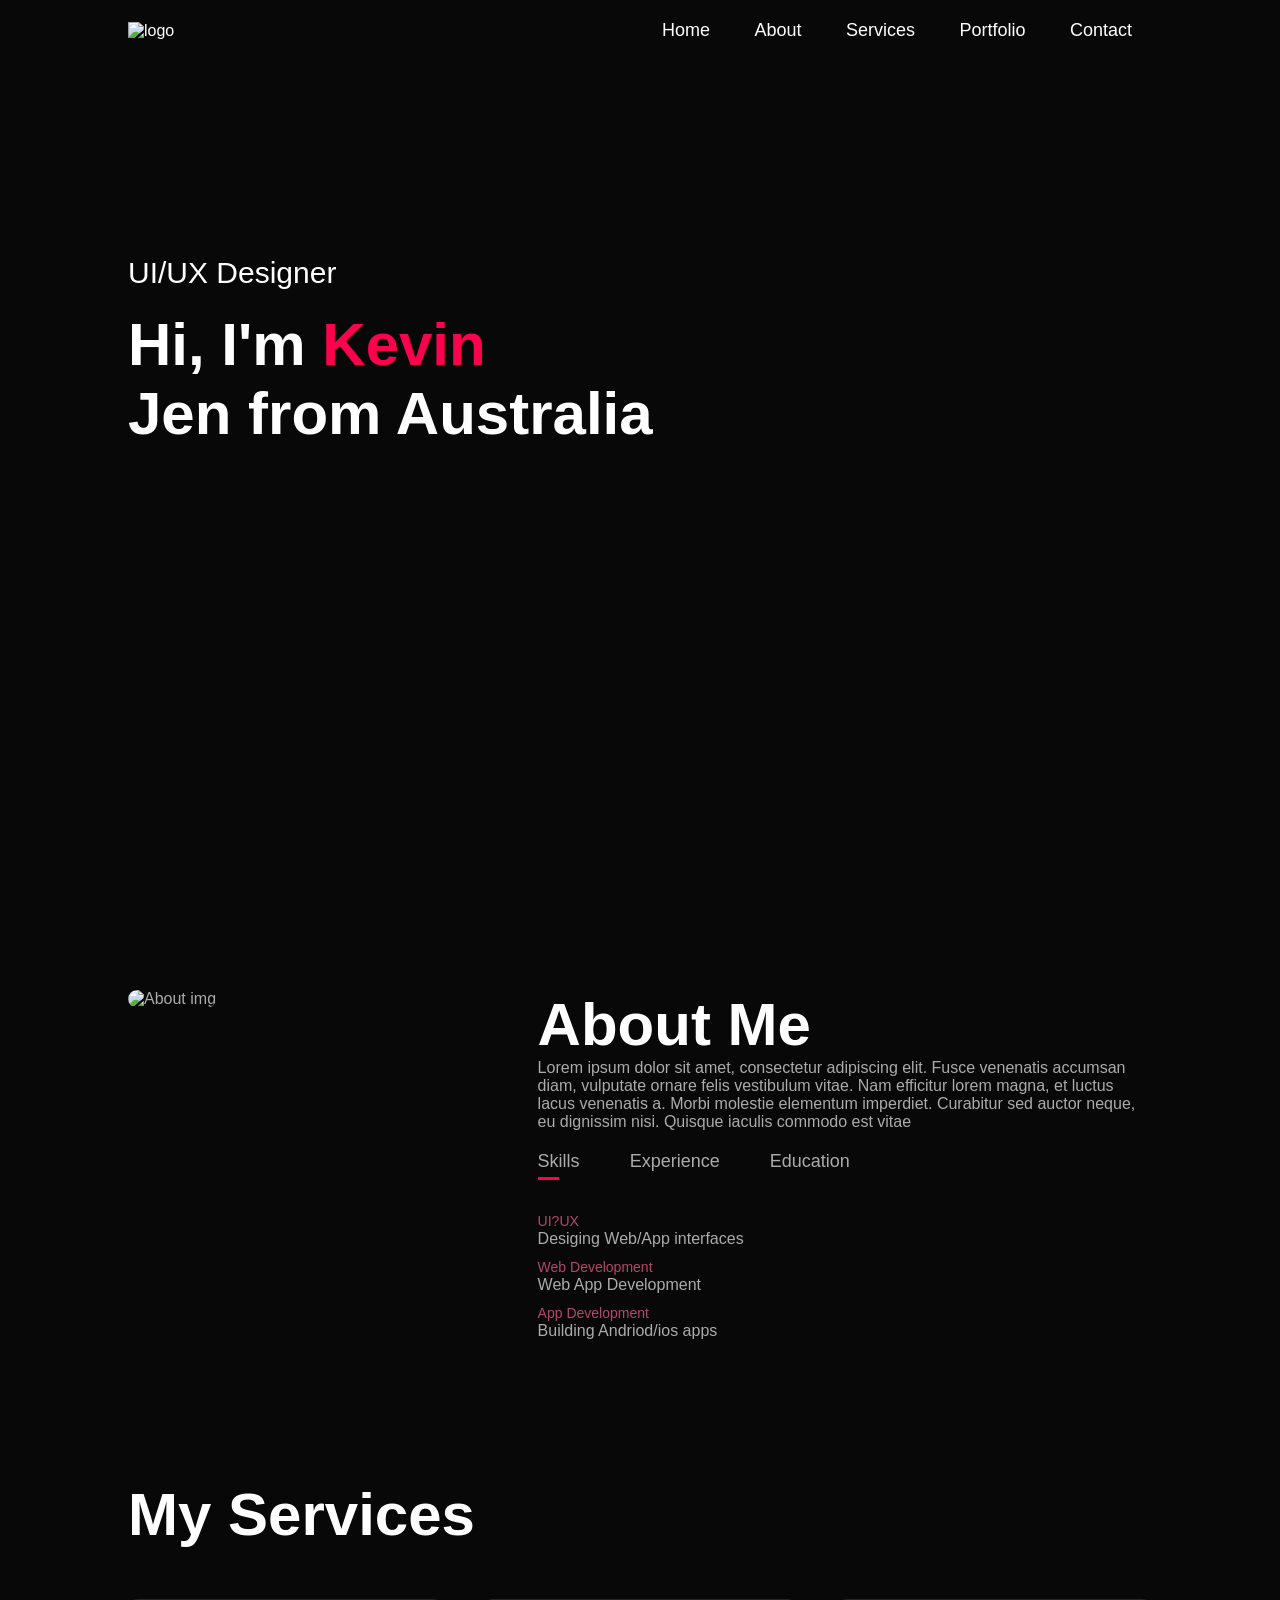
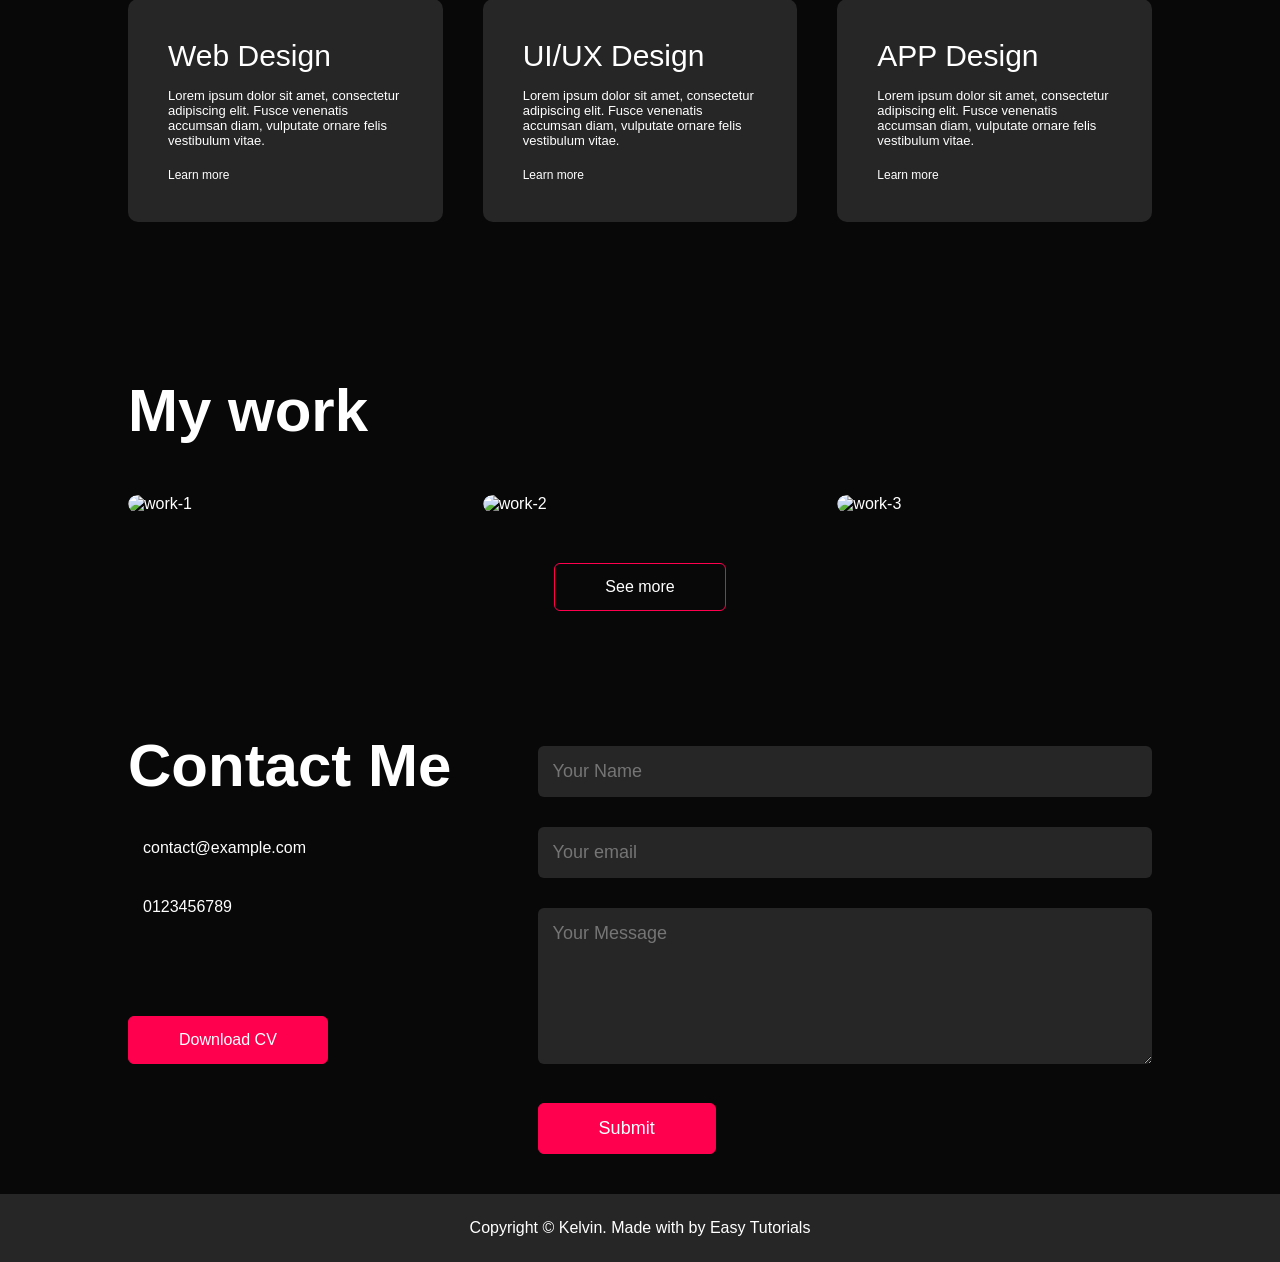
==== commit 2a119bdf: "added files" ====
--- a/index.html
+++ b/index.html
@@ -1,246 +1,198 @@
 <!DOCTYPE html>
 <html lang="en">
-
-<head>
-    <meta charset="UTF-8">
-    <meta name="viewport" content="width=device-width, initial-scale=1.0">
-    <link rel="icon" href="logo.png">
-
-    <link rel="stylesheet" href="styles.css">
-
-    <title>Unimaid</title>
-
-</head>
-
-<body>
-    <section id="section-one">
-        <nav>
-            <ul style="list-style: none; display: flex; float: right; gap: 50px;">
-                <li>Home</li>
-                <li>About</li>
-                <li>Blog</li>
-                <li>Course</li>
-                <li>Contact</li>
-            </ul>
-        </nav>
-        <h1>Welcom to Tech Educa <br> Institute of Technology</h1>
-    </section>
-
-    <h1 id="section_h1"> What Is Design Theory? (Importance, Principles, and Tips)</h1>
-
-    <section id="section_two">
-        <button type="submit">Join</button>
-        <div>
-
-            <!-- <p>
-                One Major influence on how viewers perceive a product is its design. Design Theory is a collection of principles that professionals use to create effective designs. if you're interested in a career in design or completing a design project, understanding
-                these principles may help you determine which visual elements best represent the purpose of the finished product. In this article, we define theory is, discuss its importance in graphic design, list the different types of design principles,
-                and provide tips to guide your work.
-            </p>
-
-            <h2>What is design theory?</h2>
-
-            <p>
-                Design theory is a research field concerned with the theoretical approaches the help artists understand basic design principles and best practices. Graphic designers often apply these theories when creating images for marketing purposes. Such as marketing
-                campaigns or brand management. it helps artists understand how to effectively convey a message to an audiance through visual cues. This theory may help designers learn how aesthetic principles impact a viewer's interpretation of a design
-                product.
-
-            </p>
-
-            <p>
-                Design theory can help both companies and designers creats visually appealing and practical products. its principles can help creators describe the problem and use design elements to create human-centered solutions.
-
-            </p>
-            <p>
-                Design principles typically help designers understandelements like proportion, colour, scale, texture, grid, line, volume, and space and how they can arrange these elements to achieve balance, rhythm, heirarchy, pattern, emphasis, and unity. it may also
-                help creators convey their message to the audiance clearly and thoughtfully. For example, if you want to demonstrate the importance of climate conservation, you can create a design that shows how animal, plants, humans, and technology
-                interact.
-            </p>
-
-            <hr>
-            <h2>Principles of design theory</h2>
-
-            <p>
-                Individuals may use different principles of design theory when creating a new project. This may help both the designer and company develop products that reflect their true intentions. Each principle can support a project by helping the artist communicate
-                a clear and meaningful message to the audiance. Here are some design principles artists can apply:
-            </p> -->
-
-            <!-- <hr>
-
-            <h3>Alignment</h3>
-
-            <p>
-                Alignment refers of text and graphic design elements on a page to. Create a coherent visual pattern. Graphic designers often use alignment to ensure that their visuals convey the desire message to the viewers. Examples for design alignment may includes
-                the following:
-            </p> -->
-        </div>
-    </section>
-
-    <section id="section_three">
-
-        <h1>STATE AND CAPITAL</h1>
-
-        <div>
-            <ul>
-                <li>Abia</li>
-                <li>Adamawa</li>
-                <li>Akwa Ibom</li>
-                <li>Anambra</li>
-                <li>Bauchi</li>
-                <li>Bayelsa</li>
-                <li>Benue</li>
-                <li>Borno</li>
-                <li>Cross River</li>
-                <li>Delta</li>
-                <li>Ebonyi</li>
-                <li>Edo</li>
-                <li>Ekiti</li>
-                <li>Enugu</li>
-                <li>Gombe</li>
-                <li>Imo</li>
-                <li>Jigawa</li>
-                <li>Kano</li>
-                <li>Katsina</li>
-                <li>Kebbi</li>
-                <li>Kogi</li>
-                <li>Kwara</li>
-                <li>Lagos</li>
-                <li>Nasarawa</li>
-                <li>Niger</li>
-                <li>Ogun</li>
-                <li>Ondo</li>
-                <li>Oyo</li>
-                <li>Plateu</li>
-                <li>Rivers</li>
-                <li>Sokoto</li>
-                <li>Taraba</li>
-                <li>Yobe</li>
-                <li>Zamfara</li>
-                <li>Federal Capital Territory (FCT) Abuja</li>
-            </ul>
+    <head>
+        <meta charset="UTF-8">
+        <meta name="viewport" content="width=device-width, initial-scale=1.0">
+        <title>Easy Tutorial Portfolio site</title>
+        <link rel="icon" href="images/emmanuel_img.jpg">
+        
+        <link rel="stylesheet" href="style.css">
+        <script src="https://kit.fontawesome.com/3b13f17ee8.js" crossorigin="anonymous"></script>
+    </head>
+    <body>
+        <div id="header">
+            <div class="container">
+                <nav>
+                    <img src="images/logo.png" alt="logo" class="logo">
+                    <ul id="sidemenu">
+                        <li><a href="#header">Home</a></li>
+                        <li><a href="#about">About</a></li>
+                        <li><a href="#services">Services</a></li>
+                        <li><a href="#portfolio">Portfolio</a></li>
+                        <li><a href="#contact">Contact</a></li>
+                        <i class="fa-solid fa-square-xmark" onclick="closemenu()"></i>
+                    </ul>
+                    <i class="fa-solid fa-bars" onclick="openmenu()"></i>
+                </nav>
+                
+                <div class="header-text">
+                    <p>UI/UX Designer</p>
+                    <h1>Hi, I'm <span>Kevin</span><br>Jen from Australia</h1>
+                </div>
+            </div>
         </div>
 
-        <div id="section five">
-            <hr>
+        <!--------- About --------->
 
-
-            <ol>
-                <li>Umuahia</li>
-                <li>Yola</li>
-                <li>Uyo</li>
-                <li>Awka</li>
-                <li>Bauchi</li>
-                <li>Yenagoa</li>
-                <li>Makurdi</li>
-                <li>Calabar</li>
-                <li>Asaba</li>
-                <li>Abakaliki</li>
-                <li>Benin City</li>
-                <li>Ado Ekiti</li>
-                <li>Enugu</li>
-                <li>Gombe</li>
-                <li>Owerri</li>
-                <li>Dutse</li>
-                <li>Kaduna</li>
-                <li>Kano</li>
-                <li>Katsina</li>
-                <li>Birnin Kebbi</li>
-                <li>Lokoja</li>
-                <li>Ilorin</li>
-                <li>Ikeja</li>
-                <li>Lafiya</li>
-                <li>Minna</li>
-                <li>Abeokuta</li>
-                <li>Akure</li>
-                <li>Osogbo</li>
-                <li>Ibadan</li>
-                <li>Jos</li>
-                <li>Port Harcourt</li>
-                <li>Sokoto</li>
-                <li>Jalingo</li>
-                <li>Damaturu</li>
-                <li>Gusau</li>
-                <li>Federal Capital Territory (FCT) Abuja</li>
-
-            </ol>
-
-        </div>
-
-
-        <section>
-            <div id="section sex">
-                <table>
-                    <tr>
-                        <th>1</th>
-                        <th>A</th>
-                        <th>B</th>
-                        <th>C</th>
-                        <th>D</th>
-                        <th>E</th>
-                        <th>F</th>
-                        <th>G</th>
-                    </tr>
-
-                    <tr>
-                        <th>2</th>
-                        <th>NAMES</th>
-                        <th>RENT</th>
-                        <th>TRANSPORT</th>
-                        <th>FOOD</th>
-                        <th>GROSS SAL.</th>
-                        <th>TAX 10%</th>
-                        <th>NET SAL</th>
-                    </tr>
-
-                    <tr>
-                        <td>3</td>
-                        <td>BRIGHT</td>
-                        <td>30,000</td>
-                        <td>20,000</td>
-                        <td>14,000</td>
-                        <td></td>
-                        <td></td>
-
-                    </tr>
-
-                    <tr>
-                        <td>4</td>
-                        <td>HAPPY</td>
-                        <td>40,000</td>
-                        <td>15,000</td>
-                        <td>18,000</td>
-                        <td></td>
-                        <td></td>
-                    </tr>
-
-                    <tr>
-                        <td>5</td>
-                        <td>GIFT</td>
-                        <td>60,000</td>
-                        <td>17,000</td>
-                        <td>25,000</td>
-                        <td></td>
-                        <td></td>
-                    </tr>
-
-                    <tr>
-                        <td>6</td>
-                        <td>CHRISTIAN</td>
-                        <td>35,000</td>
-                        <td>18,000</td>
-                        <td>30,000</td>
-                        <td></td>
-                        <td></td>
-                    </tr>
-                </table>
-                <br>
-                <br>
-
-                <a href="#top">Back to Top</a>
-                <br>
+        <section id="about">
+            <div class="container">
+                <div class="row">
+                    <div class="about-col-1">
+                        <img src="images/user.png" alt="About img">
+                    </div>
+                    <div class="about-col-2">
+                        <h1 class="sub-title">About Me</h1>
+                        <p>
+                            Lorem ipsum dolor sit amet, consectetur adipiscing elit. Fusce venenatis accumsan diam, vulputate
+                            ornare felis vestibulum vitae. Nam efficitur lorem magna, et luctus lacus venenatis a. Morbi molestie
+                            elementum imperdiet. Curabitur sed auctor neque, eu dignissim nisi. Quisque iaculis commodo est vitae
+                        </p>
+                        <div class="tab-titles">
+                            <p class="tab-links active-link" onclick="opentab('skills')">Skills</p>
+                            <p class="tab-links" onclick="opentab('experience')">Experience</p>
+                            <p class="tab-links" onclick="opentab('education')">Education</p>
+                        </div>
+                        <div class="tab-contents active-tab" id="skills">
+                            <ul>
+                                <li><span>UI?UX</span><br>Desiging Web/App interfaces</li>
+                                <li><span>Web Development</span><br>Web App Development</li>
+                                <li><span>App Development</span><br>Building Andriod/ios apps</li>
+                            </ul>
+                        </div>
+                        <div class="tab-contents" id="experience">
+                            <ul>
+                                <li><span>2021 - current</span><br>UI/UX Design Traning at ET Institute</li>
+                                <li><span>2019 - 2021</span><br>Team lead at StartApp LLC.</li>
+                                <li><span>2017 - 2019</span><br>UI/UX Executive at coin Digital Ltd</li>
+                                <li><span>2016 - 2017</span><br>Internship at ekart eCommerce.</li>
+                            </ul>
+                        </div>
+                        <div class="tab-contents" id="education">
+                            <ul>
+                                <li><span>2016</span><br>UI/UX Design Training at ET Institute</li>
+                                <li><span>2016</span><br>MBA from MIT Bangalore</li>
+                                <li><span>2014</span><br>BBA from ISM Bangalore.</li>
+                            </ul>
+                        </div>
+                    </div>
+                </div>
             </div>
         </section>
 
-</body>
+        <!--------- Services --------->
 
+        <div id="services">
+            <div class="container">
+                <h1 class="sub-title">My Services</h1>
+                <div class="services-list">
+                    <div>
+                        <i class="fa-solid fa-code"></i>
+                        <h2>Web Design</h2>
+                        <p>
+                            Lorem ipsum dolor sit amet, consectetur adipiscing elit. Fusce venenatis accumsan diam, vulputate
+                            ornare felis vestibulum vitae.
+                        </p>
+                        <a href="#">Learn more</a>
+                    </div>
+                    <div>
+                        <i class="fa-solid fa-crop-simple"></i>
+                        <h2>UI/UX Design</h2>
+                        <p>
+                            Lorem ipsum dolor sit amet, consectetur adipiscing elit. Fusce venenatis accumsan diam, vulputate
+                            ornare felis vestibulum vitae.
+                        </p>
+                        <a href="#">Learn more</a>
+                    </div>
+                    <div>
+                        <i class="fa-brands fa-app-store"></i>
+                        <h2>APP Design</h2>
+                        <p>
+                            Lorem ipsum dolor sit amet, consectetur adipiscing elit. Fusce venenatis accumsan diam, vulputate
+                            ornare felis vestibulum vitae.
+                        </p>
+                        <a href="#">Learn more</a>
+                    </div>
+                </div>
+            </div>
+        </div>
+
+        <!-- My additions -->
+        <br>
+        <br>
+        <br>
+        <!-- stopped here -->
+
+         <!--------- Portfolio --------->
+        <div id="portfolio">
+            <div class="container">
+                <h1 class="sub-title">My work</h1>
+                <div class="work-list">
+                    <div class="work">
+                        <img src="images/work-1.png" alt="work-1">
+                        <div class="layer">
+                            <h3>Social Media App</h3>
+                            <p>
+                                The app connect you to talented people around the world. Download it from play store.
+                            </p>
+                            <a href="#"><i class="fa-solid fa-up-right-from-square"></i></a>
+                        </div>
+                    </div>
+                    <div class="work">
+                        <img src="images/work-2.png" alt="work-2">
+                        <div class="layer">
+                            <h3>Music App</h3>
+                            <p>
+                                The app connect you to talented people around the world. Download it from play store.
+                            </p>
+                            <a href="#"><i class="fa-solid fa-up-right-from-square"></i></a>
+                        </div>
+                    </div>
+                    <div class="work">
+                        <img src="images/work-3.png" alt="work-3">
+                        <div class="layer">
+                            <h3>Online Shopping App</h3>
+                            <p>
+                                The app connect you to talented people around the world. Download it from play store.
+                            </p>
+                            <a href="#"><i class="fa-solid fa-up-right-from-square"></i></a>
+                        </div>
+                    </div>
+                </div>
+                <a href="#" class="btn">See more</a>
+            </div>
+        </div>
+
+        <!--------- Contact --------->
+        <div id="contact">
+            <div class="container"> <!-- Some class names like "container" renders your page in a specific way -->
+                <div class="row">
+                    <div class="contact-left">
+                        <h1 class="sub-title">Contact Me</h1>
+                        <p><i class="fa-regular fa-paper-plane"></i>contact@example.com</p>
+                        <p><i class="fa-solid fa-square-phone-flip"></i>0123456789</p>
+                        <div class="social-icons">
+                            <a href="#url"><i class="fa-brands fa-facebook"></i></a>
+                            <a href="#url"><i class="fa-brands fa-twitter-square"></i></a>
+                            <a href="#url"><i class="fa-brands fa-instagram"></i></a>
+                            <a href="#url"><i class="fa-brands fa-linkedin"></i></a>   
+                        </div>
+                        <a href="images/my-cv.pdf" download class="btn btn2">Download CV</a>
+                    </div>
+                    <div class="contact-right">
+                        <form name="submit-to-google-sheet">
+                            <input type="text" name="Name" placeholder="Your Name" required>
+                            <input type="email" name="Email" placeholder="Your email" required>
+                            <textarea name="Message" rows="6" placeholder="Your Message"></textarea>
+                            <button type="submit" class="btn btn2 btn3">Submit</button>
+                        </form>
+                        <span id="msg"></span>
+                    </div>
+                </div>
+            </div>
+            <div class="copyright">
+                <p>Copyright &COPY; Kelvin. Made with <i class="fa-solid fa-heart"></i> by Easy Tutorials</p>
+            </div>
+        </div>
+        <script src="portfolio.js" charset="UTF-8"></script>
+    </body>
 </html>
--- a/style.css
+++ b/style.css
@@ -0,0 +1,484 @@
+/* ------------- Header section ----------- */
+
+/* The selector (*) is often used as a CSS reset or base style, 
+helping to ensure consistent styling across browsers */
+
+*{  
+    margin: 0;
+    padding: 0;
+    font-family: 'Poppins', sans-serif;
+    box-sizing: border-box;
+}
+
+html{
+    scroll-behavior: smooth;
+}
+
+body{
+    background: #080808;
+    color:#fff;
+}
+
+#header{
+    width: 100%;
+    height: 100vh;
+    background-image: url("images/background.png");
+    background-size: cover;
+    background-position: center;
+}
+
+.container{
+    padding: 10px 10%;
+}
+
+nav{
+    display: flex;
+    align-items: center;
+    justify-content: space-between;
+    flex-wrap: wrap;
+}
+
+.logo{
+    width: 140px;
+}
+
+nav ul li{
+    display: inline-block;
+    list-style: none;
+    margin: 10px 20px;
+}
+
+nav ul li a{
+    color: #fff;
+    text-decoration: none;
+    font-size: 18px;
+    position: relative;
+}
+
+nav ul li a::after{
+    content: '';
+    width: 0;
+    height: 3px;
+    background: #ff004f;
+    position: absolute ;
+    left: 0;
+    bottom: -6px;
+    transition: 0.5s; /*remove the effect of the hover state after 
+                        the time specified. i.e 0.5 seconds  */
+}
+
+nav ul li a:hover::after{
+    width: 100%;
+}
+
+.header-text{
+    margin-top: 20%;
+    font-size: 30px;
+}
+
+.header-text h1{
+    font-size: 60px;
+    margin-top: 20px;
+}
+
+.header-text h1 span{
+    color: #ff004f;
+}
+
+
+/* ------------- About section ----------- */
+#about{
+    padding: 80px 0;
+    color: #ababab;
+}
+
+/* creating an ideal situation to make the contianer good and responsive */
+.row{
+    display: flex;
+    justify-content: space-between;
+    flex-wrap: wrap; 
+}
+
+.about-col-1{
+    flex-basis: 35%; /*Occupy just 35% of the contianer */
+}
+
+.about-col-1 img{
+    width: 100%;
+    border-radius: 15px;
+}
+
+.about-col-2{
+    flex-basis: 60%; /*Occupy just 60% of the contianer */
+}
+
+.sub-title{
+    font-size: 60px;
+    font-weight: 600;
+    color: #fff;
+}
+
+.tab-titles{
+    display: flex;
+    margin: 20px 0 40px;
+}
+
+.tab-links{
+    margin-right: 50px;
+    font-size: 18px;
+    font-weight: 500;
+    cursor: pointer; /* focus the cursor on it, when pointed on */
+    position: relative;
+}
+
+.tab-links::after{
+     content: '';
+     width: 0;
+     height: 3px;
+     background: #ff004f;
+     position: absolute;
+     left: 0;
+     bottom: -8px;
+     transition: 0.5s;
+}
+
+.tab-links.active-link::after{
+    width: 50%;
+}
+
+.tab-contents ul li{
+    list-style: none;
+    margin: 10px 0;
+}
+
+.tab-contents ul li span{
+     color: #b54769;
+     font-size: 14px;
+}
+
+.tab-contents{
+    display: none;
+}
+
+.tab-contents.active-tab{
+    display: block;
+}
+
+
+/* ------------- Services section ----------- */
+#services{
+    padding: 30px 0;
+}
+
+.services-list{
+    display: grid;
+    grid-template-columns: repeat(auto-fit, minmax(250px, 1fr));
+    grid-gap: 40px;
+    margin-top: 50px;
+}
+
+.services-list div{
+    background-color: #262626;
+    padding: 40px;
+    font-size: 13px;
+    font-weight: 300px;
+    border-radius: 10px;
+    transition: background 0.5s, transform 0.5s;
+}
+
+.services-list div i{
+    font-size: 50px;
+    margin-bottom: 50px;
+}
+
+.services-list div h2{
+    font-size: 30px;
+    font-weight: 500;
+    margin-bottom: 15px;
+}
+
+.services-list div a{
+    text-decoration: none;
+    color: #fff;
+    font-size: 12px;
+    margin-top: 20px;
+    display: inline-block;
+}
+
+.services-list div:hover{
+    background-color: #ff004f;
+    transform: translateY(-10px);
+}
+
+/* ------------- Portfolio section----------- */
+#portfolio{
+    padding: 50px 0;
+}
+
+.work-list{
+    display: grid;
+    grid-template-columns: repeat(auto-fit, minmax(250px, 1fr));
+    grid-gap: 40px;
+    margin-top: 50px;  
+}
+
+.work{
+    border-radius: 10px;
+    position: relative;
+    overflow: hidden;
+}
+
+.work img{
+    width: 100%;
+    border-radius: 10px;
+    display: block;
+    transition: transform 0.5s;
+}
+
+.layer{
+    width: 100%;
+    height: 0;
+    background: linear-gradient(rgba(0,0,0,0.6), #ff004f);
+    border-radius: 10px;
+
+    /* To Superimpose the styling above on the entire contents of the div */
+    position: absolute;
+    left: 0;
+    bottom: 0;
+    overflow: hidden;
+
+    /* Centralizing content */
+    display: flex;
+    align-items: center;
+    justify-content: center;
+
+    /* Other styles  */
+    flex-direction: column;
+    padding: 0 4px;
+    text-align: center;
+    font-size: 14px;
+    transition: height 0.5s;
+}
+
+.layer h3{
+    font-weight: 500;
+    margin-bottom: 20px;
+}
+
+.layer a{
+    margin-top: 20px;
+    color: #ff004f;
+    text-decoration: none;
+    font-size: 18px;
+    line-height: 60px;
+    background: #fff;
+    width: 60px;
+    height: 60px;
+    border-radius: 50%;
+    text-align: center;
+}
+
+.work:hover img{
+    transform: scale(1.1);
+}
+
+.work:hover .layer{
+    height: 100%;
+}
+
+.btn{
+    display: block;
+    margin: 50px auto;
+    width: fit-content;
+    border: 1px solid #ff004f;
+    padding: 14px 50px;
+    border-radius: 6px;
+    text-decoration: none;
+    color: #fff;
+    transition: background-color 0.5s;
+}
+
+.btn:hover{
+    background-color: #ff004f;
+}
+
+/* ------------- Contact section----------- */
+
+.contact-left{
+    flex-basis: 35%;
+}
+
+.contact-right{
+    flex-basis: 60%;
+}
+
+.contact-left p {
+    margin-top: 30px;
+}
+
+.contact-left p i{
+    color: #ff004f;
+    margin-right: 15px;
+    font-size: 25px;
+}
+
+.social-icons{
+    margin-top: 30px;
+}
+
+.social-icons a{
+    text-decoration: none;
+    font-size: 30px;
+    margin-right: 15px;
+    color: #ababab;
+    display: inline-block;
+    transition: transform 0.5s; /* At this point you must include the name of the css property you want to transform */
+}
+
+.social-icons a:hover {
+    color: #ff004f;
+    transform: translateY(-5px);
+}
+
+.btn.btn2{
+    display: inline-block;
+    background: #ff004f;
+}
+
+.contact-right form{
+    width: 100%;
+}
+
+form input, form textarea{
+    width: 100%;
+    border: 0;
+    outline: none;
+    background: #262626;
+    padding: 15px;
+    margin: 15px 0;
+    color: #fff;
+    font-size: 18px;
+    border-radius: 6px;
+}
+
+form .btn2{
+    padding: 14px 60px;
+    font-size: 18px;
+    margin-top: 20px;
+    cursor: pointer;
+}
+
+.copyright{
+    width: 100%;
+    text-align: center;
+    padding: 25px 0;
+    background: #262626;
+    font-weight: 300;
+    margin-top: 20px;
+}
+
+.copyright i{
+    color: #ff004f;
+}
+
+nav .fa-solid{  /* Modified class to its current name */
+    display: none;
+}
+
+/* ------------- CSS for small screens (Media query) ----------- */
+@media only screen and (max-width: 600px){
+
+    /* ------------- Header section ----------- */
+    #header{
+        background-image: url(images/phone-background.png);
+    }
+
+    .header-text{
+        margin-top: 100%;
+        font-size: 16px;
+    }
+
+    .header-text h1{
+        font-size: 30px;
+    }
+
+    nav .fa-solid{  /* Modified class to its current name */
+        display: block;
+        font-size: 25px;
+    }
+
+    nav ul{
+        background: #ff004f ;
+        position: fixed;
+        top: 0;
+        right: -200px; /* Adjusted from 0 to -200px to completely compress the original width of 200px */
+        width: 200px;
+        height: 100vh;
+        padding-top: 50px;
+        z-index: 2;
+        transition: right 0.5s;
+    }
+
+    /* ------------- About section ----------- */
+
+    nav ul li{
+        display: block;
+        margin: 25px;
+    }
+
+    nav ul .fa-solid{
+        position: absolute;
+        top: 25px;
+        left: 25px;
+        cursor: pointer;
+    }
+
+    .sub-title{
+        font-size: 40px;
+    }
+
+    .about-col-1, .about-col-2{
+        flex-basis: 100%; /* Take the entire width of the container, at the screen mobile phone) size specified */
+    }
+
+    .about-col-1{
+        margin-bottom: 30px;
+    }
+
+    .about-col-2{
+        font-size: 14px;
+    }
+
+    .tab-links{
+        font-size: 16px;
+        margin-right: 20px;
+    }
+
+    /* ------------- About section ----------- */
+    .contact-left, .contact-right{
+        flex-basis: 100%;
+    }
+
+    .contact-left{
+        padding-left: 40px; /* My Addition */
+    }
+
+    .copyright{
+        font-size: 14px;
+    }
+
+    .btn3{
+        margin-left: 55px; /* My Addition */
+    }
+}
+
+
+
+ /* ------------- Form action section ----------- */
+ #msg{
+    color: #61b752;
+    margin-top: -40px;
+    display: block;
+ }
+
+
